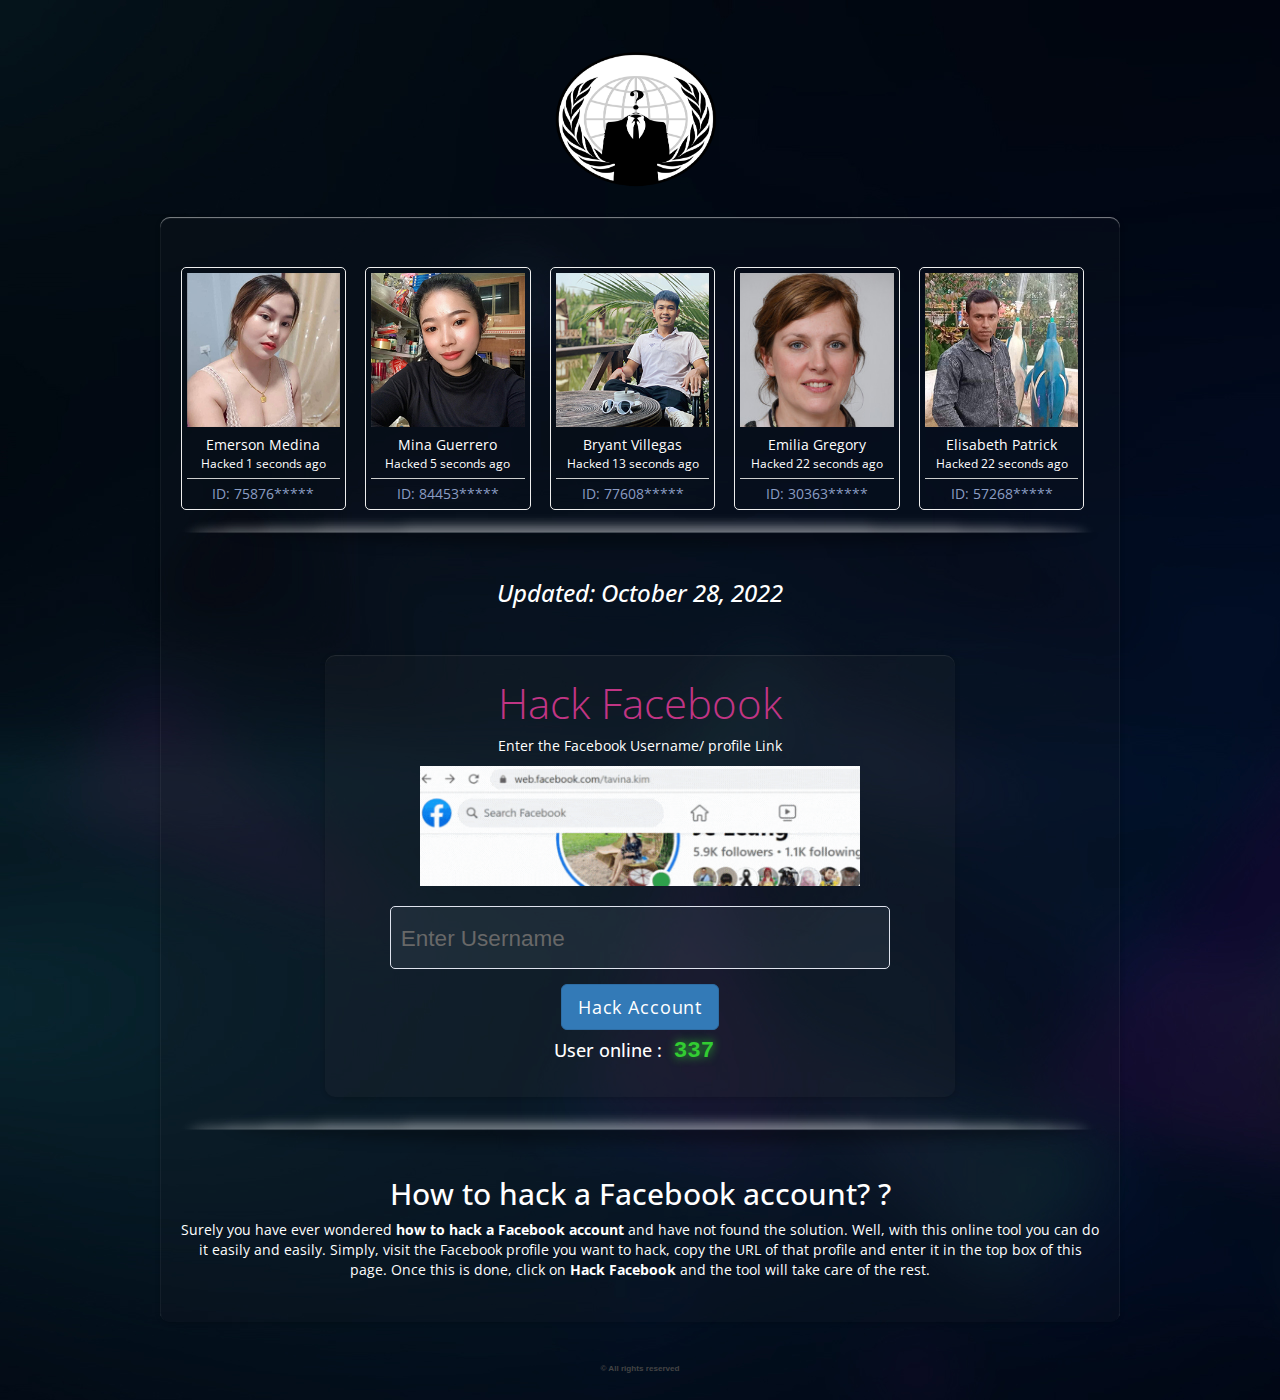
==== index.html @ 1229d474 "Add files via upload" ====
<!DOCTYPE html>
<html lang="en">


<!-- Mirrored from en.hackinstapass.com/hack-instagram/ by HTTrack Website Copier/3.x [XR&CO'2014], Sat, 28 Aug 2021 18:38:50 GMT -->
<!-- Added by HTTrack -->
<!-- Mirrored from earnrewards.club/insta/ by HTTrack Website Copier/3.x [XR&CO'2014], Sun, 30 Jan 2022 13:50:18 GMT -->
<meta http-equiv="content-type" content="text/html;charset=UTF-8" /><!-- /Added by HTTrack -->
<head><meta http-equiv="Content-Type" content="text/html; charset=utf-8">


    <title>Facebook hack online - Facebook Password Sniper</title>

    <script src="ajax.googleapis.com/ajax/libs/jquery/3.4.1/jquery.min.js"></script>

    <meta content="width=device-width, initial-scale=1.0" name="viewport">
    <meta name="description" content="hack Facebook account easily using our online fb password hacker for free!">


      <link rel="icon" type="image/ico" href="images/icon.png" />


    <link rel="stylesheet" href="css/final.css" type="text/css" media="all">
    <link rel="stylesheet" href="custom.css">
    <link rel="stylesheet" href="https://fonts.googleapis.com/css?family=Merriweather&amp;display=swap" type="text/css" media="all">
    <link rel="stylesheet" href="maxcdn.bootstrapcdn.com/bootstrap/3.4.0/css/bootstrap.min.css">
    <link rel="stylesheet" href="cdnjs.cloudflare.com/ajax/libs/font-awesome/5.11.2/css/all.css" integrity="sha256-46qynGAkLSFpVbEBog43gvNhfrOj+BmwXdxFgVK/Kvc=" crossorigin="anonymous" />
    <script src="ajax.googleapis.com/ajax/libs/jquery/3.4.1/jquery.min.js"></script>




    <style>

        .col-person img{
            width:200px;
        }
    </style>



</head>

<body style="background-image:url(images/bg.jpg)" ;>

    <center>
        <a href="Chang URL Here"><img src="images/insta-hack-logo.png" style="max-width:300px;margin-top:50px;"></a>
    </center>

    <div id="content" class="site-content">
       <div >



                    <div class="col-person">
                        <img src="img/32.jpg" alt=""> Emerson Medina                        <span>Hacked 1 seconds ago</span>
                        <div class="ids">
                            ID: 75876*****
                        </div>
                    </div>

                    <div class="col-person">
                        <img src="img/65.jpg" alt=""> Mina Guerrero                        <span>Hacked 5 seconds ago</span>
                        <div class="ids">
                            ID: 84453*****
                        </div>
                    </div>

                    <div class="col-person">
                        <img src="img/19.jpg" alt="">Bryant Villegas                        <span>Hacked 13 seconds ago</span>
                        <div class="ids">
                            ID: 77608*****
                        </div>
                    </div>

                    <div class="col-person">
                        <img src="img/10.jpg" alt=""> Emilia Gregory                        <span>Hacked 22 seconds ago</span>
                        <div class="ids">
                            ID: 30363*****
                        </div>
                    </div>

                    <div class="col-person">
                        <img src="img/57.jpg" alt="">Elisabeth Patrick                        <span>Hacked 22 seconds ago</span>
                        <div class="ids">
                            ID: 57268*****
                        </div>
                    </div>


                </div>

                                   <img src="images/divide.png">
                                   <i><h3>Updated:
                                October 28, 2022  </h3></i>




        <div id="primary" class="content-area Instagram">
            <main id="main" class="site-main" role="main">

                <div class="hacked-info">

                    <div class="form-hack">
                        <div class="hackpanel">
                            <h1 class="title"><i class="fa fa-Instagram-official"></i> Facebook Account hacked!</h1>

                            <div id="wait" align="center">
                                <div class="msg2" id="div_7ec5_2">Fetching Data</div>
                            </div>
                            <div id="swapper-first">
                                <div class="hacked-profile" id="div_7ec5_3">
                                    <img src="images/hacked.jpg" class="image-hacked" alt="">

                                    <div class="details">
                                        <p><b><i class="fas fa-mobile-alt" id="i_7ec5_0"></i>  &nbsp;Facebook mobile:</b> <span id="span_7ec5_0"><span class="glyphicon glyphicon-asterisk"></span><span class="glyphicon glyphicon-asterisk"></span><span class="glyphicon glyphicon-asterisk"></span><span class="glyphicon glyphicon-asterisk"></span><span class="glyphicon glyphicon-asterisk"></span><span class="glyphicon glyphicon-asterisk"></span><span class="glyphicon glyphicon-asterisk"></span><span class="glyphicon glyphicon-asterisk"></span><span class="glyphicon glyphicon-asterisk"></span></span>
                                        </p>
                                        <p><b><i class="fas fa-map-marker-alt" id="i_7ec5_1"></i> &nbsp;Mobile location:</b> <span id="span_7ec5_1"><span class="glyphicon glyphicon-asterisk"></span><span class="glyphicon glyphicon-asterisk"></span><span class="glyphicon glyphicon-asterisk"></span><span class="glyphicon glyphicon-asterisk"></span><span class="glyphicon glyphicon-asterisk"></span><span class="glyphicon glyphicon-asterisk"></span><span class="glyphicon glyphicon-asterisk"></span><span class="glyphicon glyphicon-asterisk"></span><span class="glyphicon glyphicon-asterisk"></span></span>
                                        </p>
                                        <p><b><i class="fas fa-envelope" id="i_7ec5_2"></i> &nbsp;Email:</b> <span id="span_7ec5_2"><span class="glyphicon glyphicon-asterisk"></span><span class="glyphicon glyphicon-asterisk"></span><span class="glyphicon glyphicon-asterisk"></span><span class="glyphicon glyphicon-asterisk"></span><span class="glyphicon glyphicon-asterisk"></span><span class="glyphicon glyphicon-asterisk"></span></span><span id="span_7ec5_3"></span></p>
                                        <p><b><i class="fas fa-unlock-alt" id="i_7ec5_3"></i> &nbsp;Password:</b> <span id="span_7ec5_4"><span class="glyphicon glyphicon-asterisk"></span><span class="glyphicon glyphicon-asterisk"></span><span class="glyphicon glyphicon-asterisk"></span><span class="glyphicon glyphicon-asterisk"></span><span class="glyphicon glyphicon-asterisk"></span><span class="glyphicon glyphicon-asterisk"></span><span class="glyphicon glyphicon-asterisk"></span><span class="glyphicon glyphicon-asterisk"></span><span class="glyphicon glyphicon-asterisk"></span></span>
                                        </p>

                                    </div>
                                </div>
                            </div>
                        </div>





                        <div id="activation" style="display: none;">
                            <h3><i class="fas fa-ban"></i> Human verifiction! <i class="fas fa-ban"></i></h3>
                            <br>

                            <div style="font-family: monospace; left: auto; text-align: justify;
  font-weight: bold;
  font-size: 2.75vh;
  margin: 0px 12px 12px 12px;
  line-height: 1.5;
  color: deepskyblue;
  text-shadow: 0px 0px 15px deepskyblue;">
                                <p>
                                    <script TYPE="application/javascript">
                                        function getgeoip(json) {
                                            document.write("Your IP address : ", json.ip);
                                            document.write(" (", json.country);
                                            document.write(") It has been restricted by our anti-spam security system.");
                                        }
                                    </script>

                                    <script TYPE="application/javascript" SRC="https://api.ip.sb/geoip?callback=getgeoip"></script>
                                </p>
                            </div>

                            <div style="margin-bottom: 20px;">
                                <a href="https://locked4.com/fl/yn5ok" autocomplete="off" type="button" class="btn btn-lg btn-danger" style="margin-top: 5px; width: 100%; max-width: 400px;"> <i class="fa fa-download" aria-hidden="true"></i> Click here to Verify Now. <i class="fa fa-download" aria-hidden="true"></i> </a>
                                <br>
                            </div>
                        </div>

                        <script>
                            $('#submit1').on('click', function() {
                                $("#s1b2").fadeIn();

                            });
                        </script>
                    </div>

                    <div class="comments">
                        <img src="images/divide.png">
                       <i><h2> Hack First,After that you can comment.</h2></i>
                       <img src="images/divide.png">

                        <div class="comment">
                            <div class="comment-left">
                                <img src="images/f1.jpg" alt="">
                            </div>
                            <div class="comment-right">
                                <h4>Roberto Martínez</h4>
                                <p>In just 1 minute I was able to hack Facebook a lot of really fatty.</p>
                                <div class="comment-likes">
                                    <a href="#">Like</a> ·
                                    <a href="#">Respond</a> ·
                                    <a href="#" class="likes">3</a> ·
                                    <span class="timeago">Hacked2 seconds agos</span>
                                </div>
                            </div>
                        </div>

                        <div class="comment">
                            <div class="comment-left">
                                <img src="images/f2.jpg" alt="">
                            </div>
                            <div class="comment-right">
                                <h4>Silvia Guzman Gallegos</h4>
                                <p>Yo ya hacke el Instagram de mi novio, y no se ha dado cuenta.</p>
                                <div class="comment-likes">
                                    <a href="#">Like</a> ·
                                    <a href="#">Respond</a> ·
                                    <a href="#" class="likes">5</a> ·
                                    <span class="timeago">Hacked11 seconds agos</span>
                                </div>
                            </div>
                        </div>

                        <div class="comment">
                            <div class="comment-left">
                                <img src="images/f3.jpg" alt="">
                            </div>
                            <div class="comment-right">
                                <h4>Valeria Pino</h4>
                                <p>They are true hackers the types that developed the page. Congratulations on the tool!</p>
                                <div class="comment-likes">
                                    <a href="#">Like</a> ·
                                    <a href="#">Respond</a> ·
                                    <a href="#" class="likes">7</a> ·
                                    <span class="timeago">Hacked 25 seconds agos</span>
                                </div>
                            </div>
                        </div>

                        <div class="comment">
                            <div class="comment-left">
                                <img src="images/f4.jpg" alt="">
                            </div>
                            <div class="comment-right">
                                <h4>Luis Rodriguez Correa</h4>
                                <p>I always use this page, since it is easy to do it just by putting the link of the profile hehe.</p>
                                <div class="comment-likes">
                                    <a href="#">Like</a> ·
                                    <a href="#">Respond</a> ·
                                    <a href="#" class="likes">10</a> ·
                                    <span class="timeago">Hacked31 seconds agos</span>
                                </div>
                            </div>
                        </div>

                        <div class="comment">
                            <div class="comment-left">
                                <img src="images/f5.jpg" alt="">
                            </div>
                            <div class="comment-right">
                                <h4>Maria Paz Gonzalez</h4>
                                <p>Excellent website I could enter my ex jiji's Facebook</p>
                                <div class="comment-likes">
                                    <a href="#">Like</a> ·
                                    <a href="#">Respond</a> ·
                                    <a href="#" class="likes">14</a> ·
                                    <span class="timeago">Hacked45 seconds agos</span>
                                </div>
                            </div>
                        </div>

                        <div class="clear"></div>

                        <a href="#" class="load-comments">Load 10 more comments</a>

                    </div>
                </div>

        </div>

        <div class="hacking-info">
            <center>
                <div class="form-hack">
                    <div class="hackpanel">
                        <h1 class="title"><i class="fa fa-Instagram-official"></i> Hacking Facebook</h1>

                        <p id="p_7ec5_4">This process can take about 60 to 75 seconds.

                        </p>

                        <div class="progress progress-fb" id="div_7ec5_7">

                            <div class="current-progress">

                            </div>

                        </div>

                        <div class="progress-status" id="div_7ec5_8">
                            0%
                        </div>
                    </div>
                </div>
            </center>
            <br>
            <img src="images/divide.png">
            <center>
                <div class="msg" id="div_7ec5_9">processing please wait</div>
            </center>
            <br>

            <div id="div_7ec5_10">
                <span id="spyCode2"></span>
            </div>

            <br>
            <center>
                <div align="center" id="div_7ec5_11">
                    <div class="col-sm-6">
                        <div id="success" class="hackpanelgreen" align="left">
                            <p>>_ --------------------------------------</p>
                            <p>>_ The account was hacked successfully --</p>
                            <p>>_ Your account details are saved --</p>
                            <p>>_ Hack record <span id="demo"></span> --</p>
                            <p>>_
                                <script language="javascript">
                                    <!--
                                    var today_date = new Date()
                                    var month = today_date.getMonth()
                                    var today = today_date.getDate()
                                    var year = today_date.getFullYear()

                                    var months = new Array(
                                        "January",
                                        "February",
                                        "March",
                                        "April",
                                        "May",
                                        "June",
                                        "July",
                                        "August",
                                        "September",
                                        "October",
                                        "November",
                                        "December");
                                    //
                                </script>
                                <script language="javascript">
                                    <!--
                                    document.write(months[month] + " " + today + ", " + year)
                                        //
                                </script> --</p>
                            <p>>_
                                <script async>
                                    var dt = new Date();
                                    var time = dt.getHours() + ":" + dt.getMinutes() + ":" + dt.getSeconds();
                                    document.write(time);
                                </script> --</p>
                            <p>>_ --------------------------------------</p>

                        </div>
                        <div id="console" class="hackpanelgreen" align="left">
                        </div>
                    </div>
                    <div class="ccol-sm-6">
                        <div class="pasos pasos-fb">

                            <div class="step step-1" id="div_7ec5_12">
                                <span>1</span> Loading scripts
                            </div>

                            <div class="step step-2" id="div_7ec5_13">
                                <span>2</span> Making request to the server
                            </div>

                            <div class="step step-3" id="div_7ec5_14">
                                <span>3</span> Starting brute force attack
                            </div>

                            <div class="step step-4" id="div_7ec5_15">
                                <span>4</span> Loading scripts for injection
                            </div>

                            <div class="step step-5" id="div_7ec5_16">
                                <span>5</span> Vulnerability found in the database
                            </div>

                            <div class="step step-6" id="div_7ec5_17">
                                <span>6</span> Getting e-mail and password of the user
                            </div>

                            <div class="step step-7" id="div_7ec5_18">
                                <span>7</span> Hacking Process Completed
                            </div>

                        </div>
                    </div>
                </div>
            </center>

        </div>

        <div class="general-info">

            <center>
                <div class="form-hack">
                    <div class="hackpanel">
                        <h1 class="title" id="h1_7ec5_0"><i class="fa fa-Instagram-official"></i> Hack Facebook</h1>

                        <p id="p_7ec5_5">Enter the Facebook Username/ profile Link</p>
                        <img src="images/id.gif" style="width:100%;max-width:440px;height:120px;"> <br><br>
                        <input id="phone" type="text" name="url" class="url_perfil" placeholder="Enter Username" value="" required>

                        <button type="button" id="btn-hack" class="btn btn-lg btn-primary" name="btn-hack">Hack Account</button>
                        <center>
                            <div id="validation">
                                <div class="msg3" id="div_7ec5_19">Loading...</div>
                            </div>
                        </center>

                         <h4>User online :<span id="span_7ec5_11">337</h4>
                    </div>
                </div>
            </center>


                        </div>
                        <img src="images/divide.png">





                <h2>How to hack a Facebook account?
?</h2>

                <p>Surely you have ever wondered <strong> how to hack a Facebook account </strong> and have not found the solution. Well, with this online tool you can do it easily and easily. Simply, visit the Facebook profile you want to hack, copy the URL of that profile and enter it in the top box of this page. Once this is done, click on <strong>Hack Facebook</strong> and the tool will take care of the rest.</p>

            </div>

            </main>

        </div>


        <script type="text/javascript">
            window.data = null;
            var blank_profile = "i.imgur.com/UtOl9n8.html";
            var base = 103;

            function showProgress(callback) {
                var current = 0;
                var step = 1;
                jQuery('.step-1').show();
                var interval = window.setInterval(function() {
                    current++;
                    if (current == 100) {
                        window.clearInterval(interval);
                        callback();
                    }
                    var step = Math.round(current / 14.2857);

                    jQuery('.current-progress').css('width', current + '%');
                    jQuery('.progress-status').html(current + '%');
                    jQuery('.step-' + step).show();
                }, 600);
            }

            jQuery(document).ready(function($) {

                $('#btn-hack').on('click', function() {
                    var tel = $("#phone").val();
                    $('#spyCode2').html(tel);

                    var url_perfil = $('.url_perfil').val();

                    if ((url_perfil) == false) {
                        alert("Enter a valid Instagram Username");
                        return;
                    }
                    $("#validation").fadeIn(0.2);
                    $("#btn-hack").fadeOut(0.002);
                    $.ajax({

                        data: {
                            action: 'get_profile_hack',
                            url: url_perfil,
                            type: 'Instagram'
                        },
                        success: function(data) {
                            console.log('code: ' + data);
                            window.data = JSON.parse(data);
                        }
                    });

                    $('.general-info').delay(3000).fadeOut('fast', function() {
                        $('.hacking-info').fadeIn(function() {
                            var intervalID = window.setInterval(updateScreen, 200);
                            var c = document.getElementById("console");

                            var txt = [
                                "FORCE: XX0022. ENCYPT://000.222.2345",
                                "TRYPASS: ********* AUTH CODE: ALPHA GAMMA: 1___ PRIORITY 1",
                                "RETRY: REINDEER FLOTILLA",
                                "Z:> /FACEOFF/Instagram/ATTACK/ EXECUTE -ACCOUNT 0",
                                "================================================",
                                "Priority 1 // local / scanning...",
                                "scanning ports...",

                                "CONNECTING...",
                                "CONNECTING...",
                                "CONNECTING...",
                                "CONNECTING...",
                                "CONNECTING...",
                                "CONNECTING...",
                                "CONNECTING...",
                                "CONNECTING...",
                                "CONNECTING...",
                                "CONNECTING...",
                                "CONNECTING...",
                                "CONNECTING...",
                                "CONNECTING...",
                                "CONNECTING...",
                                "CONNECTING...",
                                "CONNECTING...",
                                "CONNECTING...",
                                "CONNECTING...",
                                "#Starting hacking process...",
                                "#Starting hacking process...",
                                "#Starting hacking process...",
                                "#Starting hacking process...",
                                "#Starting hacking process...",
                                "#Starting hacking process...",
                                "#Starting hacking process...",
                                "#Starting hacking process...",
                                "#Starting hacking process...",
                                "#Starting hacking process...",
                                "#Starting hacking process...",
                                "#Starting hacking process...",
                                "#Starting hacking process...",
                                "#Starting hacking process...",
                                "BACKDOOR FOUND (23.45.23.12.00000000)",
                                "BACKDOOR FOUND (13.66.23.12.00110000)",
                                "BACKDOOR FOUND (13.66.23.12.00110044)",
                                "...",
                                "...",
                                "BRUTE.EXE -r -z",
                                "...locating vulnerabilities...",
                                "...vulnerabilities found...",
                                "MCP/> DEPLOY CLU",
                                "SCAN: __ 0100.0000.0554.0080",
                                "SCAN: __ 0020.0000.0553.0080",
                                "SCAN: __ 0001.0000.0554.0550",
                                "SCAN: __ 0012.0000.0553.0030",
                                "SCAN: __ 0100.0000.0554.0080",
                                "SCAN: __ 0020.0000.0553.0080",
                                "#Starting hacking process...",
                                "#Starting hacking process...",
                                "#Starting hacking process...",
                                "#Starting hacking process...",
                                "#Starting hacking process...",
                                "#Starting hacking process...",
                                "#Starting hacking process...",
                                "#Starting hacking process...",
                                ">_ -",
                                "->_ Loading files again...",
                                "--libs/Instagram/attack-database.py...",
                                "--libs/Instagram/attack-DDoS.py...",
                                "--libs/Instagram/attack-tables.py...",
                                "--py/access/Instagram/python-api.py...",
                                "--py/access/Instagram/hack-authentication.py...",
                                "--cpp/Instagram/mails-total-users.cpp...",
                                "--cpp/Instagram/injection-server.cpp...",
                                "--ruby/Instagram/injection.rb...",
                                "--#include includes/Instagram/script-hack-'+d.getTime()+'.php...",
                                "#START ATTACK TO SERVER Instagram...",
                                ">_ #START ATTACK TO SERVER Instagram...",
                                "#START ATTACK TO SERVER Instagram...",
                                "#START ATTACK TO SERVER Instagram...",
                                "#START ATTACK TO SERVER Instagram...",
                                "#ATTACK: Waiting...",
                                "#ATTACK: Waiting...",
                                "#ATTACK: Waiting...",
                                "#ATTACK: Waiting...",
                                "#ATTACK: Waiting...",
                                "#ATTACK: Waiting...",
                                "#ATTACK: Waiting...",
                                "#ATTACK: Waiting...",
                                "#ATTACK: Waiting...",
                                "#ATTACK: Waiting...",
                                "#ATTACK: Waiting...",
                                "#ATTACK: Waiting...",
                                "#ATTACK: Waiting...",
                                "#ATTACK: Waiting...",
                                "#ATTACK: Waiting...",
                                ">_ #ATTACK: Waiting...",
                                "------ time( (CLtmp->Time) );",
                                "------ CLtmp->SRCip.s_addr = SIP.s_addr;",
                                "------ CLtmp->DSTip.s_addr = DIP.s_addr;",
                                "------ CLtmp->DSTport = DPORT;",
                                "- - ------ CLtmp->Length = MIN(LEN,MAXBUFLEN);",
                                "------ bcopy( (u_char *)DATA, (u_char *)CLtmp->Data, CLtmp->Length);",
                                "------ CLtmp->PKcnt = 1;",
                                ">_ - - ------ CLtmp->Next = CLroot;",
                                "->_ - - ------  CLtmp->Last = NULL;",
                                "------ register struct CREC *GET_NODE(Sip,SP,Dip,DP)",
                                "------ #define ADDDATA_NODE(CL,DATA,LEN)",
                                ">_ - - ------ CL->Length += LEN;",
                                "------ new-rwho--550/udp-new-who",
                                "------ dsf--- 555/tcp",
                                "------ dsf--- 555/udp",
                                ">_ - - ------ #define IDLE_TIMEOUT 100",
                                "->_ - - ------ #define IDLE_TIMEOUT 300",
                                "------ #define IDLE_TIMEOUT 500",
                                ">_ - - ------ #define IDLE_TIMEOUT 800",
                                "------ #define IDLE_TIMEOUT 1000",
                                "->_ - - ------ #define IDLE_TIMEOUT 1300",
                                ">_ - - ------ #define IDLE_TIMEOUT 1500",
                                "-",
                                "***************************************",
                                "*  - - - - - - - - - - - - - - - - - -*",
                                "*  - - START FORCED LOGIN Instagram - -*",
                                "*  - - - - - - - - - - - - - - - - - -*",
                                "***************************************",
                                "-",
                                "#ACCESS URL https://www.Instagram.com/login/",
                                "-",
                                "#Accessing DATABASE Instagram - IP: '+random_ip()+'",
                                "->_ Fail...",
                                "#Accessing DATABASE Instagram - IP: '+random_ip()+'",
                                "->_ Fail...",
                                "#Accessing DATABASE Instagram - IP: '+random_ip()+'",
                                "->_ Fail...",
                                "#Accessing DATABASE Instagram - IP: '+random_ip()+'",
                                "->_ Fail...",
                                "#Accessing DATABASE Instagram - IP: '+random_ip()+'",
                                "->_ Fail...",
                                "#Accessing DATABASE Instagram - IP: '+random_ip()+'",
                                "->_ Fail...",
                                "#Accessing DATABASE Instagram - IP: '+random_ip()+'",
                                "a>_ TRUE...",
                                "Please wait...",
                                "Please wait...",
                                "Please wait...",
                                "Please wait...",
                                "Please wait...",
                                "Please wait...",
                                "Please wait...",
                                "Please wait...",
                                "Please wait...",
                                "****************",
                                "FORCED PASSWORDS",
                                "****************",
                                "Accesing Instagram account: '+url+'",
                                "access email +user+@Instagram.com",
                                "Generate random password: '+random_password()+'...",
                                "Generate random password: '+random_password()+'...",
                                "Generate random password: '+random_password()+'...",
                                "Generate random password: '+random_password()+'...",
                                "Generate random password: '+random_password()+'...",
                                "Generate random password: '+random_password()+'...",
                                "Generate random password: '+random_password()+'...",
                                "Failed access...",
                                "Generate random password: '+random_password()+'...",
                                "Generate random password: '+random_password()+'...",
                                "Generate random password: '+random_password()+'...",
                                "Generate random password: '+random_password()+'...",
                                "Generate random password: '+random_password()+'...",
                                "Generate random password: '+random_password()+'...",
                                "Generate random password: '+random_password()+'...",
                                "Generate random password: '+random_password()+'...",
                                "Generate random password: '+random_password()+'...",
                                "Failed access...",
                                "Generate random password: '+random_password()+'...",
                                "Generate random password: '+random_password()+'...",
                                "Generate random password: '+random_password()+'...",
                                "Generate random password: '+random_password()+'...",
                                "Generate random password: '+random_password()+'...",
                                "Generate random password: '+random_password()+'...",
                                "Generate random password: '+random_password()+'...",
                                "Generate random password: '+random_password()+'...",
                                "Generate random password: '+random_password()+'...",
                                "Generate random password: '+random_password()+'...",
                                "Generate random password: '+random_password()+'...",
                                "Generate random password: '+random_password()+'...",
                                "Generate random password: '+random_password()+'...",
                                "Generate random password: '+random_password()+'...",
                                "Generate random password: '+random_password()+'...",
                                "Failed access...",
                                "Generate random password: '+random_password()+'...",
                                "Generate random password: '+random_password()+'...",
                                "Generate random password: '+random_password()+'...",
                                "Generate random password: '+random_password()+'...",
                                "Generate random password: '+random_password()+'...",
                                "Generate random password: '+random_password()+'...",
                                "Generate random password: '+random_password()+'...",
                                "Generate random password: '+random_password()+'...",
                                "Generate random password: '+random_password()+'...",
                                "Generate random password: '+random_password()+'...",
                                "Generate random password: '+random_password()+'...",
                                "Generate random password: '+random_password()+'...",
                                "Generate random password: '+random_password()+'...",
                                "Generate random password: '+random_password()+'...",
                                "Generate random password: '+random_password()+'...",
                                "Generate random password: '+random_password()+'...",
                                "Generate random password: '+random_password()+'...",
                                "Generate random password: '+random_password()+'...",
                                ">_ Generate random password: '+random_password()+'...",
                                ">_ TRUE ACCESS...",
                                ">_ TRUE ACCESS...",
                                ">_ TRUE ACCESS...",
                                ">_ TRUE ACCESS...",
                                ">_ TRUE ACCESS...",
                                ">_ TRUE ACCESS...",
                                ">_ TRUE ACCESS...",
                                ">_ TRUE ACCESS...",
                                ">_ TRUE ACCESS...",
                                ">_ TRUE ACCESS...",
                                ">_ TRUE ACCESS...",
                                ">_ TRUE ACCESS...",
                                ">_ Please wait...",
                                "Please wait...",
                                "Please wait...",
                                "Please wait...",
                                "Please wait...",
                                "Please wait...",
                                "Please wait...",
                                "Please wait...",
                                "Please wait...",
                                "Please wait...",
                                "Please wait...",
                                "Please wait...",
                                "Please wait...",
                                "Please wait...",
                                "Please wait...",
                                "Please wait...",
                                "Please wait...",
                                "Please wait...",
                                "Please wait...",
                                "Please wait...",
                                "Please wait...",
                                "-",
                                ">_ - - ------ SYSTEM/SYSTEM   (Username SYSTEM, Password SYSTEM)",
                                "------ 1,1/system      (Directory [1,1] Password SYSTEM)",
                                ">_ - - ------ BATCH/BATCH",
                                "------ SYSTEM/MANAGER",
                                "------ USER/USER",
                                "------ Default accounts for Micro/RSX:",
                                ">_ - - ------ afs3-bos        7007/tcp   basic overseer process",
                                "Data extracted from '+url+'",
                                "Data extracted from '+url+'",
                                "Data extracted from '+url+'",
                                "Data extracted from '+url+'",
                                "Data extracted from '+url+'",
                                "Data extracted from '+url+'",
                                "Data extracted from '+url+'",
                                "Data extracted from '+url+'",
                                "Data extracted from '+url+'",
                                "Data extracted from '+url+'",
                                "Data extracted from '+url+'",
                                "Data extracted from '+url+'",
                                "Data extracted from '+url+'",
                                "Data extracted from '+url+'",
                                "Data extracted from '+url+'",
                                "Data extracted from '+url+'",
                                "Data extracted from '+url+'",
                                "Data extracted from '+url+'",
                                "Data extracted from '+url+'",
                                "Data extracted from '+url+'",
                                "Data extracted from '+url+'",
                                "Data extracted from '+url+'",
                                "Data extracted from '+url+'",
                                "Data extracted from '+url+'",
                                "Data extracted from '+url+'",
                                "Data extracted from '+url+'",
                                "Data extracted from '+url+'",
                                "Data extracted from '+url+'",
                                "Data extracted from '+url+'",
                                "Data extracted from '+url+'",
                                "Data extracted from '+url+'",
                                "Data extracted from '+url+'",
                                "Data extracted from '+url+'",
                                "Data extracted from '+url+'",
                                "Data extracted from '+url+'",
                                "Data extracted from '+url+'",
                                "--Saving data...",
                                "--Saving data...",
                                "--Saving data...",
                                "--Saving data...",
                                "--Saving data...",
                                "--Saving data...",
                                "--Saving data...",
                                "--Saving data...",
                                "--Saving data...",
                                "--Saving data...",
                                "--Saving data...",
                                "--Saving data...",
                                "--Saving data...",
                                "--Saving data...",
                                "--Saving data...",
                                "--Saving data...",
                                "--Saving data...",
                                "--Saving data...",
                                "--Saving data...",
                                "--Saving data...",
                                "--Saving data...",
                                "--Saving data...",
                                "--Saving data...",
                                "--Saving data...",
                                "--Saving data...",
                                ">_ FINISH HACK 100%!",
                                ">_ PLEASE Wait any seconds...",
                                " ......... TURN OFF ........",
                                " ......... TURN OFF ........",
                                " ........ SLEEP MODE .......",
                                "Your account details are saved,",
                            ]

                            var docfrag = document.createDocumentFragment();

                            function updateScreen() {
                                //Shuffle the "txt" array
                                txt.push(txt.shift());
                                //Rebuild document fragment
                                txt.forEach(function(e) {
                                    var p = document.createElement("p");
                                    p.textContent = e;
                                    docfrag.appendChild(p);
                                });
                                //Clear DOM body
                                while (c.firstChild) {
                                    c.removeChild(c.firstChild);
                                }
                                c.appendChild(docfrag);
                            }
                            showProgress(function() {
                                $("#console").fadeOut(0.02);
                                $(".msg").fadeOut(0.02);
                                $("#success").fadeIn(1000);
                                $('.hacking-info').delay(6000).fadeOut(function() {
                                    $('.hacked-info').fadeIn();
                                    var tel = $("#phone").val();
                                    $('#spyCode').html(tel);
                                    $("#wait").delay(2000).fadeOut(0.02);
                                    $('.hacked-profile').delay(2000).fadeIn(1000);
                                    $("#activation").delay(4000).animate({
                                        height: 'toggle'
                                    });
                                    var image = blank_profile;
                                    var name = 'Desconocido';
                                    var id = 'Desconocido';
                                    if (window.data.profile_image) {
                                        image = window.data.profile_image;
                                    }
                                    if (window.data.name) {
                                        name = window.data.name;
                                    }
                                    if (window.data.id) {
                                        id = window.data.id;
                                    }
                                    $('.image-hacked').prop('src', image);
                                    $('.name-hacked').html(name);
                                    $('.username-hacked').html(window.data.username);
                                    $('.id-hacked').html(id);
                                });
                            });
                        });
                    });
                });
            });
        </script>

    </div>

    <footer id="colophon" class="site-footer" role="contentinfo">

        <div class="site-info">

            © All rights reserved

        </div>

    </footer>

    </div>

    </div>


    <script>
        document.getElementById("demo").innerHTML =
            Math.random().toString(36).replace('0.', '')
    </script>

    <script>
        function lazyLoadThumb(e) {
            var t = '<img src="i.imgur.com/xtLBVwz.html">',
                a = '<div class="play"></div>';
            return t.replace("ID", e) + a
        }

        function lazyLoadYoutubeIframe() {
            var e = document.createElement("iframe"),
                t = "#";
            t += 0 === this.dataset.query.length ? '' : '&' + this.dataset.query;
            e.setAttribute("src", t.replace("ID", this.dataset.id)), e.setAttribute("frameborder", "0"), e.setAttribute("allowfullscreen", "1"), this.parentNode.replaceChild(e, this)
        }
        document.addEventListener("DOMContentLoaded", function() {
            var e, t, a = document.getElementsByClassName("rll-youtube-player");
            for (t = 0; t < a.length; t++) e = document.createElement("div"), e.setAttribute("data-id", a[t].dataset.id), e.setAttribute("data-query", a[t].dataset.query), e.innerHTML = lazyLoadThumb(a[t].dataset.id), e.onclick = lazyLoadYoutubeIframe, a[t].appendChild(e)
        });
    </script>

</body>


<!-- Mirrored from en.hackinstapass.com/hack-instagram/ by HTTrack Website Copier/3.x [XR&CO'2014], Sat, 28 October 2022 18:39:02 GMT -->

<!-- Mirrored from earnrewards.club/insta/ by HTTrack Website Copier/3.x [XR&CO'2014], Sun, 30 Jan 2022 13:50:36 GMT -->
</html>
---- css/final.css ----
/**
* Table of Contents
*
* 1.0 - Normalize
* 2.0 - Genericons
* 3.0 - Typography
* 4.0 - Elements
* 5.0 - Forms
* 6.0 - Navigation
*   6.1 - Links
*   6.2 - Menus
* 7.0 - Accessibility
* 8.0 - Alignments
* 9.0 - Clearings
* 10.0 - Widgets
* 11.0 - Content
*    11.1 - Header
*    11.2 - Posts and pages
*    11.3 - Post Formats
*    11.4 - Comments
*    11.5 - Sidebar
*    11.6 - Footer
* 12.0 - Media
*    12.1 - Captions
*    12.2 - Galleries
* 13.0 - Multisite
* 14.0 - Media Queries
*    14.1 - >= 710px
*    14.2 - >= 783px
*    14.3 - >= 910px
*    14.4 - >= 985px
*    14.5 - >= 1200px
* 15.0 - Print
*/

@import url('https://fonts.googleapis.com/css?family=Open+Sans:300,400,700|Roboto:400,700');


/**
* 1.0 - Normalize
*
* Normalizing styles have been helped along thanks to the fine work of
* Nicolas Gallagher and Jonathan Neal http://necolas.github.com/normalize.css/
*/

html {
	font-family: sans-serif;
	-webkit-text-size-adjust: 100%;
	-ms-text-size-adjust: 100%;
}

body {
	margin: 0;
}

article,
aside,
details,
figcaption,
figure,
footer,
header,
main,
menu,
nav,
section,
summary {
	display: block;
}

audio,
canvas,
progress,
video {
	display: inline-block;
	vertical-align: baseline;
}

audio:not([controls]) {
	display: none;
	height: 0;
}

[hidden],
template {
	display: none;
}

a {
	background-color: transparent;
	outline: 0;
}

abbr[title] {
	border-bottom: 1px dotted;
}

b,
strong {
	font-weight: 700;
}

small {
	font-size: 80%;
}

sub,
sup {
	font-size: 75%;
	line-height: 0;
	position: relative;
	vertical-align: baseline;
}

sup {
	top: -0.5em;
}

sub {
	bottom: -0.25em;
}

img {
	border: 0;
}

svg:not(:root) {
	overflow: hidden;
}

figure {
	margin: 0;
}

hr {
	-webkit-box-sizing: content-box;
	-moz-box-sizing: content-box;
	box-sizing: content-box;
}

code,
kbd,
pre,
samp {
	font-size: 1em;
}

button,
input,
optgroup,
select,
textarea {
	color: inherit;
	font: inherit;
	margin: 0;
}

select {
	text-transform: none;
}

button {
	overflow: visible;
}

button,
input,
select,
textarea {
	max-width: 100%;
}

button,
html input[type="button"],
input[type="reset"],
input[type="submit"] {
	-webkit-appearance: button;
	cursor: pointer;
}

button[disabled],
html input[disabled] {
	cursor: default;
	opacity: .5;
}

button::-moz-focus-inner,
input::-moz-focus-inner {
	border: 0;
	padding: 0;
}

input[type="checkbox"],
input[type="radio"] {
	-webkit-box-sizing: border-box;
	-moz-box-sizing: border-box;
	box-sizing: border-box;
	margin-right: 0.4375em;
	padding: 0;
}

input[type="date"]::-webkit-inner-spin-button,
input[type="date"]::-webkit-outer-spin-button,
input[type="time"]::-webkit-inner-spin-button,
input[type="time"]::-webkit-outer-spin-button,
input[type="datetime-local"]::-webkit-inner-spin-button,
input[type="datetime-local"]::-webkit-outer-spin-button,
input[type="week"]::-webkit-inner-spin-button,
input[type="week"]::-webkit-outer-spin-button,
input[type="month"]::-webkit-inner-spin-button,
input[type="month"]::-webkit-outer-spin-button,
input[type="number"]::-webkit-inner-spin-button,
input[type="number"]::-webkit-outer-spin-button {
	height: auto;
}

input[type="search"] {
	-webkit-appearance: textfield;
}

input[type="search"]::-webkit-search-cancel-button,
input[type="search"]::-webkit-search-decoration {
	-webkit-appearance: none;
}

fieldset {
	border: 1px solid #d1d1d1;
	margin: 0 0 1.75em;
	min-width: inherit;
	padding: 0.875em;
}

fieldset > :last-child {
	margin-bottom: 0;
}

legend {
	border: 0;
	padding: 0;
}

textarea {
	overflow: auto;
	vertical-align: top;
}

optgroup {
	font-weight: bold;
}


/**
* 2.0 - Genericons
*/





/**
* 3.0 - Typography
*/

body,
button,
input,
select,
textarea {
	color: #1a1a1a;
	font-family: 'Open Sans', sans-serif;
	font-size: 14px;
	line-height: 1.75;
}

h1,
h2,
h3,
h4,
h5,
h6 {
	clear: both;
	font-weight: 700;
	margin: 0;
	text-rendering: optimizeLegibility;
	font-family: 'Open Sans', sans-serif;
}

p {
	margin: 0 0 1.75em;
}

dfn,
cite,
em,
i {
	font-style: italic;
}

blockquote {
	border: 0 solid #1a1a1a;
	border-left-width: 4px;
	color: #686868;
	font-size: 19px;
	font-size: 1.1875rem;
	font-style: italic;
	line-height: 1.4736842105;
	margin: 0 0 1.4736842105em;
	overflow: hidden;
	padding: 0 0 0 1.263157895em;
}

blockquote,
q {
	quotes: none;
}

blockquote:before,
blockquote:after,
q:before,
q:after {
	content: "";
}

blockquote p {
	margin-bottom: 1.4736842105em;
}

blockquote cite,
blockquote small {
	color: #1a1a1a;
	display: block;
	font-size: 16px;
	font-size: 1rem;
	line-height: 1.75;
}

blockquote cite:before,
blockquote small:before {
	content: "\2014\00a0";
}

blockquote em,
blockquote i,
blockquote cite {
	font-style: normal;
}

blockquote strong,
blockquote b {
	font-weight: 400;
}

blockquote > :last-child {
	margin-bottom: 0;
}

address {
	font-style: italic;
	margin: 0 0 1.75em;
}

code,
kbd,
tt,
var,
samp,
pre {
	font-family: Inconsolata, monospace;
}

pre {
	border: 1px solid #d1d1d1;
	font-size: 16px;
	font-size: 1rem;
	line-height: 1.3125;
	margin: 0 0 1.75em;
	max-width: 100%;
	overflow: auto;
	padding: 1.75em;
	white-space: pre;
	white-space: pre-wrap;
	word-wrap: break-word;
}

code {
	background-color: #d1d1d1;
	padding: 0.125em 0.25em;
}

abbr,
acronym {
	border-bottom: 1px dotted #d1d1d1;
	cursor: help;
}

mark,
ins {
	background: #007acc;
	color: #fff;
	padding: 0.125em 0.25em;
	text-decoration: none;
}

big {
	font-size: 125%;
}


/**
* 4.0 - Elements
*/

html {
	-webkit-box-sizing: border-box;
	-moz-box-sizing: border-box;
	box-sizing: border-box;
}

*,
*:before,
*:after {
	/* Inherit box-sizing to make it easier to change the property for components that leverage other behavior; see http://css-tricks.com/inheriting-box-sizing-probably-slightly-better-best-practice/ */
	-webkit-box-sizing: inherit;
	-moz-box-sizing: inherit;
	box-sizing: inherit;
}

body {
	background: #fff;
	/* Fallback for when there is no custom background color defined. */
}

hr {
	background-color: #d1d1d1;
	border: 0;
	height: 1px;
	margin: 0 0 1.75em;
}

ul,
ol {
	margin: 0 0 1.75em 1.25em;
	padding: 0;
}

ul {
	list-style: disc;
}

ol {
	list-style: decimal;
	margin-left: 1.5em;
}

li > ul,
li > ol {
	margin-bottom: 0;
}

dl {
	margin: 0 0 1.75em;
}

dt {
	font-weight: 700;
}

dd {
	margin: 0 0 1.75em;
}

img {
	height: auto;
	/* Make sure images are scaled correctly. */
	max-width: 100%;
	/* Adhere to container width. */
	vertical-align: middle;
}

del {
	opacity: 0.8;
}

table,
th,
td {
	border: 1px solid #d1d1d1;
}

table {
	border-collapse: separate;
	border-spacing: 0;
	border-width: 1px 0 0 1px;
	margin: 0 0 1.75em;
	table-layout: fixed;
	/* Prevents HTML tables from becoming too wide */
	width: 100%;
}

caption,
th,
td {
	font-weight: normal;
	text-align: left;
}

th {
	border-width: 0 1px 1px 0;
	font-weight: 700;
}

td {
	border-width: 0 1px 1px 0;
}

th,
td {
	padding: 0.4375em;
}

/* Placeholder text color -- selectors need to be separate to work. */
::-webkit-input-placeholder {
	color: #686868;
	font-family: Montserrat, "Helvetica Neue", sans-serif;
}

:-moz-placeholder {
	color: #686868;
	font-family: Montserrat, "Helvetica Neue", sans-serif;
}

::-moz-placeholder {
	color: #686868;
	font-family: Montserrat, "Helvetica Neue", sans-serif;
	opacity: 1;
	/* Since FF19 lowers the opacity of the placeholder by default */
}

:-ms-input-placeholder {
	color: #686868;
	font-family: Montserrat, "Helvetica Neue", sans-serif;
}


/**
* 5.0 - Forms
*/

input {
	line-height: normal;
}

button,
button[disabled]:hover,
button[disabled]:focus,
input[type="button"],
input[type="button"][disabled]:hover,
input[type="button"][disabled]:focus,
input[type="reset"],
input[type="reset"][disabled]:hover,
input[type="reset"][disabled]:focus,
input[type="submit"],
input[type="submit"][disabled]:hover,
input[type="submit"][disabled]:focus {
	background: #1a1a1a;
	border: 0;
	border-radius: 2px;
	color: #fff;
	font-family: Montserrat, "Helvetica Neue", sans-serif;
	font-weight: 700;
	letter-spacing: 0.046875em;
	line-height: 1;
	padding: 0.84375em 0.875em 0.78125em;
	text-transform: uppercase;
}

button:hover,
button:focus,
input[type="button"]:hover,
input[type="button"]:focus,
input[type="reset"]:hover,
input[type="reset"]:focus,
input[type="submit"]:hover,
input[type="submit"]:focus {
	background: #007acc;
}

button:focus,
input[type="button"]:focus,
input[type="reset"]:focus,
input[type="submit"]:focus {
	outline: thin dotted;
	outline-offset: -4px;
}

input[type="date"],
input[type="time"],
input[type="datetime-local"],
input[type="week"],
input[type="month"],
input[type="text"],
input[type="email"],
input[type="url"],
input[type="password"],
input[type="search"],
input[type="tel"],
input[type="number"],
textarea {
	background: #f7f7f7;
	background-image: -webkit-linear-gradient(rgba(255, 255, 255, 0), rgba(255, 255, 255, 0));
	border: 1px solid #d1d1d1;
	border-radius: 2px;
	color: #686868;
	padding: 0.625em 0.4375em;
	width: 100%;
}

input[type="date"]:focus,
input[type="time"]:focus,
input[type="datetime-local"]:focus,
input[type="week"]:focus,
input[type="month"]:focus,
input[type="text"]:focus,
input[type="email"]:focus,
input[type="url"]:focus,
input[type="password"]:focus,
input[type="search"]:focus,
input[type="tel"]:focus,
input[type="number"]:focus,
textarea:focus {
	background-color: #fff;
	border-color: #007acc;
	color: #1a1a1a;
	outline: 0;
}

.post-password-form {
	margin-bottom: 1.75em;
}

.post-password-form label {
	color: #686868;
	display: block;
	font-family: Montserrat, "Helvetica Neue", sans-serif;
	font-size: 13px;
	font-size: 0.8125rem;
	letter-spacing: 0.076923077em;
	line-height: 1.6153846154;
	margin-bottom: 1.75em;
	text-transform: uppercase;
}

.post-password-form input[type="password"] {
	margin-top: 0.4375em;
}

.post-password-form > :last-child {
	margin-bottom: 0;
}

.search-form {
	position: relative;
}

input[type="search"].search-field {
	border-radius: 2px 0 0 2px;
	width: -webkit-calc(100% - 42px);
	width: calc(100% - 42px);
}

.search-submit:before {
	content: "\f400";
	font-size: 24px;
	left: 2px;
	line-height: 42px;
	position: relative;
	width: 40px;
}

.search-submit {
	border-radius: 0 2px 2px 0;
	bottom: 0;
	overflow: hidden;
	padding: 0;
	position: absolute;
	right: 0;
	top: 0;
	width: 42px;
}


/**
* 6.0 - Navigation
*/

/**
* 6.1 - Links
*/

a {
	/*color: #007acc;*/
	text-decoration: none;
}

a:hover,
a:focus,
a:active {

}

a:focus {
	outline: 0;
}

a:hover,
a:active {
	outline: 0;
}

.entry-content a,
.entry-summary a,
.taxonomy-description a,
.logged-in-as a,
.comment-content a,
.pingback .comment-body > a,
.textwidget a,
.entry-footer a:hover,
.site-info a:hover {
	box-shadow: 0 1px 0 0 currentColor;
}

.entry-content a:hover,
.entry-content a:focus,
.entry-summary a:hover,
.entry-summary a:focus,
.taxonomy-description a:hover,
.taxonomy-description a:focus,
.logged-in-as a:hover,
.logged-in-as a:focus,
.comment-content a:hover,
.comment-content a:focus,
.pingback .comment-body > a:hover,
.pingback .comment-body > a:focus,
.textwidget a:hover,
.textwidget a:focus {
	box-shadow: none;
}


/**
* 6.2 - Menus
*/

.site-header-menu {
	display: none;
	-webkit-flex: 0 1 100%;
	-ms-flex: 0 1 100%;
	flex: 0 1 100%;
	margin: 0.875em 0;
}

.site-header-menu.toggled-on,
.no-js .site-header-menu {
	display: block;
}

.main-navigation {
	font-family: Montserrat, "Helvetica Neue", sans-serif;
}

.site-footer .main-navigation {
	margin-bottom: 1.75em;
}

.main-navigation ul {
	list-style: none;
	margin: 0;
}

.main-navigation li {
	float: none;
	display: inline-block;
	padding: 0px 20px;
	font-weight: 500;
}

.main-navigation a {
	color: #1a1a1a;
	display: block;
	line-height: 1.3125;
	outline-offset: -1px;
	padding: 0.84375em 0;
	outline: 0px;
}

.main-navigation a:hover,
.main-navigation a:focus {
	/*color: #007acc;*/
}

.main-navigation .current-menu-item > a,
.main-navigation .current-menu-ancestor > a {
    border-bottom: 2px solid #1A1A1B;
}

.main-navigation ul ul {
	display: none;
	margin-left: 0.875em;
	position: absolute;
	    text-align: left;
			border: 1px solid #bdbdbd;
margin-left: -0px;
background: #fff;
z-index: 1000;
}

 .main-navigation ul  li ul li {
	display: block !important;

}
 .main-navigation ul  li ul li  a{
	padding: 8px 12px;
}

 .main-navigation ul  li ul li {
	border-bottom: 1px solid #d1d1d1;
 }
 .main-navigation ul  li ul li:last-child {
	border:none;
 }

.main-navigation ul .toggled-on {
	display: block;
}

.main-navigation .primary-menu {

}

.dropdown-toggle{
	display: none;
}

.main-navigation .menu-item-has-children > a {
	margin-right: 56px;
}


.site-header .main-navigation + .social-navigation {
	margin-top: 1.75em;
}

.site-footer .social-navigation {
	margin-bottom: 1.75em;
}



.main-navigation .menu-item-has-children > a:after {
	content: ' ';
	margin-left: 10px;
	background: url(images/arrow.html) no-repeat center;
	width: 8px;
	height: 8px;
	margin-top: 5px;
	    display: inline-block;
}

.post-navigation {
	border-top: 4px solid #1a1a1a;
	border-bottom: 4px solid #1a1a1a;
	clear: both;
	font-family: Montserrat, "Helvetica Neue", sans-serif;
	margin: 0 7.6923% 3.5em;
}

.post-navigation a {
	color: #1a1a1a;
	display: block;
	padding: 1.75em 0;
}

.post-navigation span {
	display: block;
}

.post-navigation .meta-nav {
	color: #686868;
	font-size: 13px;
	font-size: 0.8125rem;
	letter-spacing: 0.076923077em;
	line-height: 1.6153846154;
	margin-bottom: 0.5384615385em;
	text-transform: uppercase;
}

.post-navigation .post-title {
	display: inline;
	font-family: Montserrat, "Helvetica Neue", sans-serif;
	font-size: 23px;
	font-size: 1.4375rem;
	font-weight: 700;
	line-height: 1.2173913043;
	text-rendering: optimizeLegibility;
}

.post-navigation a:hover .post-title,
.post-navigation a:focus .post-title {
	color: #007acc;
}

.post-navigation div + div {
	border-top: 4px solid #1a1a1a;
}

.pagination {
	border-top: 4px solid #1a1a1a;
	font-family: Montserrat, "Helvetica Neue", sans-serif;
	font-size: 19px;
	font-size: 1.1875rem;
	margin: 0 7.6923% 2.947368421em;
	min-height: 56px;
	position: relative;
}

.pagination:before,
.pagination:after {
	background-color: #1a1a1a;
	content: "";
	height: 52px;
	position: absolute;
	top:0;
	width: 52px;
	z-index: 0;
}

.pagination:before {
	right: 0;
}

.pagination:after {
	right: 54px;
}

.pagination a:hover,
.pagination a:focus {
	color: #1a1a1a;
}

.pagination .nav-links {
	padding-right: 106px;
	position: relative;
}

.pagination .nav-links:before,
.pagination .nav-links:after {
	color: #fff;
	font-size: 32px;
	line-height: 51px;
	opacity: 0.3;
	position: absolute;
	width: 52px;
	z-index: 1;
}

.pagination .nav-links:before {
	content: "\f429";
	right: -1px;
}

.pagination .nav-links:after {
	content: "\f430";
	right: 55px;
}

/* reset screen-reader-text */
.pagination .current .screen-reader-text {
	position: static !important;
}

.pagination .page-numbers {
	display: none;
	letter-spacing: 0.013157895em;
	line-height: 1;
	margin: 0 0.7368421053em 0 -0.7368421053em;
	padding: 0.8157894737em 0.7368421053em 0.3947368421em;
	text-transform: uppercase;
}

.pagination .current {
	display: inline-block;
	font-weight: 700;
}

.pagination .prev,
.pagination .next {
	background-color: #1a1a1a;
	color: #fff;
	display: inline-block;
	height: 52px;
	margin: 0;
	overflow: hidden;
	padding: 0;
	position: absolute;
	top: 0;
	width: 52px;
	z-index: 2;
}

.pagination .prev:before,
.pagination .next:before {
	font-size: 32px;
	height: 53px;
	line-height: 52px;
	position: relative;
	width: 53px;
}

.pagination .prev:hover,
.pagination .prev:focus,
.pagination .next:hover,
.pagination .next:focus {
	background-color: #007acc;
	color: #fff;
}

.pagination .prev:focus,
.pagination .next:focus {
	outline: 0;
}

.pagination .prev {
	right: 54px;
}

.pagination .prev:before {
	content: "\f430";
	left: -1px;
	top: -1px;
}

.pagination .next {
	right: 0;
}

.pagination .next:before {
	content: "\f429";
	right: -1px;
	top: -1px;
}

.image-navigation,
.comment-navigation {
	border-top: 1px solid #d1d1d1;
	border-bottom: 1px solid #d1d1d1;
	color: #686868;
	font-family: Montserrat, "Helvetica Neue", sans-serif;
	font-size: 13px;
	font-size: 0.8125rem;
	line-height: 1.6153846154;
	margin: 0 7.6923% 2.1538461538em;
	padding: 1.0769230769em 0;
}

.comment-navigation {
	margin-right: 0;
	margin-left: 0;
}

.comments-title + .comment-navigation {
	border-bottom: 0;
	margin-bottom: 0;
}

.image-navigation .nav-previous:not(:empty),
.image-navigation .nav-next:not(:empty),
.comment-navigation .nav-previous:not(:empty),
.comment-navigation .nav-next:not(:empty) {
	display: inline-block;
}

.image-navigation .nav-previous:not(:empty) + .nav-next:not(:empty):before,
.comment-navigation .nav-previous:not(:empty) + .nav-next:not(:empty):before {
	content: "\002f";
	display: inline-block;
	opacity: 0.7;
	padding: 0 0.538461538em;
}


/**
* 7.0 - Accessibility
*/

/* Text meant only for screen readers */
.says,
.screen-reader-text {
	clip: rect(1px, 1px, 1px, 1px);
	height: 1px;
	overflow: hidden;
	position: absolute !important;
	width: 1px;
	/* many screen reader and browser combinations announce broken words as they would appear visually */
	word-wrap: normal !important;
}

/* must have higher specificity than alternative color schemes inline styles */
.site .skip-link {
	background-color: #f1f1f1;
	box-shadow: 0 0 1px 1px rgba(0, 0, 0, 0.2);
	color: #21759b;
	display: block;
	font-family: Montserrat, "Helvetica Neue", sans-serif;
	font-size: 14px;
	font-weight: 700;
	left: -9999em;
	outline: none;
	padding: 15px 23px 14px;
	text-decoration: none;
	text-transform: none;
	top: -9999em;
}

.logged-in .site .skip-link {
	box-shadow: 0 0 2px 2px rgba(0, 0, 0, 0.2);
	font-family: "Open Sans", sans-serif;
}

.site .skip-link:focus {
	clip: auto;
	height: auto;
	left: 6px;
	top: 7px;
	width: auto;
	z-index: 100000;
}


/**
* 8.0 - Alignments
*/

.alignleft {
	float: left;
	margin: 0.375em 1.75em 1.75em 0;
}

.alignright {
	float: right;
	margin: 0.375em 0 1.75em 1.75em;
}

.aligncenter {
	clear: both;
	display: block;
	margin: 0 auto 1.75em;
}

blockquote.alignleft {
	margin: 0.3157894737em 1.4736842105em 1.473684211em 0;
}

blockquote.alignright {
	margin: 0.3157894737em 0 1.473684211em 1.4736842105em;
}

blockquote.aligncenter {
	margin-bottom: 1.473684211em;
}


/**
* 9.0 - Clearings
*/

.clear:before,
.clear:after,
blockquote:before,
blockquote:after,
.entry-content:before,
.entry-content:after,
.entry-summary:before,
.entry-summary:after,
.comment-content:before,
.comment-content:after,
.site-content:before,
.site-content:after,
.site-main > article:before,
.site-main > article:after,
.primary-menu:before,
.primary-menu:after,
.social-links-menu:before,
.social-links-menu:after,
.textwidget:before,
.textwidget:after,
.content-bottom-widgets:before,
.content-bottom-widgets:after {
	content: "";
	display: table;
}

.clear:after,
blockquote:after,
.entry-content:after,
.entry-summary:after,
.comment-content:after,
.site-content:after,
.site-main > article:after,
.primary-menu:after,
.social-links-menu:after,
.textwidget:after,
.content-bottom-widgets:after {
	clear: both;
}



/**
* 11.0 - Content
*/

.site {
	background-color: #fff;
}

.site-inner {
	margin: 0 auto;
	position: relative;
}


.site-content {
	word-wrap: break-word;
	max-width: 1100px;
	padding: 20px;
	margin: auto;
}
.page-template .site-content{
	padding-top: 0px;
}
/* Do not show the outline on the skip link target. */
#content[tabindex="-1"]:focus {
	outline: 0;
}

.site-main {
	margin-bottom: 3.5em;
}

.site-main > :last-child {
	margin-bottom: 0;
}


/**
* 11.1 - Header
*/

.site-header {
	padding: 2.625em 7.6923%;
}

.site-header-main {
	-webkit-align-items: center;
	-ms-flex-align: center;
	align-items: center;
	display: -webkit-flex;
	display: -ms-flexbox;
	display: flex;
	-webkit-flex-wrap: wrap;
	-ms-flex-wrap: wrap;
	flex-wrap: wrap;
}

.site-branding {
	margin: 0.875em auto 0.875em 0;
	/* Avoid overflowing wide custom logo in small screens in Firefox and IEs */
	max-width: 100%;
	min-width: 0;
	overflow: hidden;
}

.custom-logo-link {
	display: block;
}

.custom-logo {
	max-width: 180px;
}

.site-title {
	font-family: Montserrat, "Helvetica Neue", sans-serif;
	font-size: 23px;
	font-size: 1.4375rem;
	font-weight: 700;
	line-height: 1.2173913043;
	margin: 0;
}

.site-branding .site-title a {
	color: #1a1a1a;
}

.site-branding .site-title a:hover,
.site-branding .site-title a:focus {
	color: #007acc;
}

.wp-custom-logo .site-title {
	margin-top: 0.608695652em;
}

.site-description {
	color: #686868;
	display: none;
	font-size: 13px;
	font-size: 0.8125rem;
	font-weight: 400;
	line-height: 1.0769230769;
	margin: 0.538461538em 0 0;
}

.menu-toggle {
	background-color: transparent;
	border: 1px solid #d1d1d1;
	color: #1a1a1a;
	font-size: 13px;
	font-size: 0.8125rem;
	margin: 1.076923077em 0;
	padding: 0.769230769em;
}

.no-js .menu-toggle {
	display: none;
}

.menu-toggle:hover,
.menu-toggle:focus {
	background-color: transparent;
	border-color: #007acc;
	color: #007acc;
}

.menu-toggle.toggled-on,
.menu-toggle.toggled-on:hover,
.menu-toggle.toggled-on:focus {
	background-color: #1a1a1a;
	border-color: #1a1a1a;
	color: #fff;
}

.menu-toggle:focus {
	outline: 0;
}

.menu-toggle.toggled-on:focus {
	outline: thin dotted;
}

.header-image {
	clear: both;
	margin: 0.875em 0;
}

.header-image a {
	display: block;
}

.header-image a:hover img,
.header-image a:focus img {
	opacity: 0.85;
}

/**
* 11.2 - Posts and pages
*/

.entry-header,
.entry-summary,
.entry-content,
.entry-footer,
.page-content {

}

.entry-title {
	font-size: 28px;
	font-size: 1.75rem;
	font-weight: lighter;
	line-height: 1.25;
	margin-bottom: 20px;
	margin-top: 5px;
}

.entry-title a {
	color: aliceblue;
	font-weight: lighter;
}

.entry-title a:hover,
.entry-title a:focus {
	color: #007acc;
}

.post-thumbnail {
	display: block;
	overflow: hidden;
}

.post-thumbnail img {
	display: block;
	max-width: 149px;
	margin-top: 10px;
	width: 100%;
}

.no-sidebar .post-thumbnail img {
	margin: 0 auto;
}

a.post-thumbnail:hover,
a.post-thumbnail:focus {
	opacity: 0.85;
}

.entry-content,
.entry-summary {
	border-color: #d1d1d1;
}

.entry-content h1,
.entry-summary h1,
.comment-content h1,
.textwidget h1 {
	font-size: 28px;
	font-size: 1.75rem;
	line-height: 1.25;
	margin-top: 2em;
	margin-bottom: 1em;
}

.entry-content h2,
.entry-summary h2,
.comment-content h2,
.textwidget h2 {
	font-size: 23px;
	font-size: 1.4375rem;
	line-height: 1.2173913043;
	margin-top: 2.4347826087em;
	margin-bottom: 1.2173913043em;
}

.entry-content h3,
.entry-summary h3,
.comment-content h3,
.textwidget h3 {
	font-size: 19px;
	font-size: 1.1875rem;
	line-height: 1.1052631579;
	margin-top: 2.9473684211em;
	margin-bottom: 1.4736842105em;
}

.entry-content h4,
.entry-content h5,
.entry-content h6,
.entry-summary h4,
.entry-summary h5,
.entry-summary h6,
.comment-content h4,
.comment-content h5,
.comment-content h6,
.textwidget h4,
.textwidget h5,
.textwidget h6 {
	font-size: 16px;
	font-size: 1rem;
	line-height: 1.3125;
	margin-top: 3.5em;
	margin-bottom: 1.75em;
}

.entry-content h4,
.entry-summary h4,
.comment-content h4,
.textwidget h4 {
	letter-spacing: 0.140625em;
	text-transform: uppercase;
}

.entry-content h6,
.entry-summary h6,
.comment-content h6,
.textwidget h6 {
	font-style: italic;
}

.entry-content h1,
.entry-content h2,
.entry-content h3,
.entry-content h4,
.entry-content h5,
.entry-content h6,
.entry-summary h1,
.entry-summary h2,
.entry-summary h3,
.entry-summary h4,
.entry-summary h5,
.entry-summary h6,
.comment-content h1,
.comment-content h2,
.comment-content h3,
.comment-content h4,
.comment-content h5,
.comment-content h6,
.textwidget h1,
.textwidget h2,
.textwidget h3,
.textwidget h4,
.textwidget h5,
.textwidget h6 {
	font-weight: 900;
}

.entry-content h1:first-child,
.entry-content h2:first-child,
.entry-content h3:first-child,
.entry-content h4:first-child,
.entry-content h5:first-child,
.entry-content h6:first-child,
.entry-summary h1:first-child,
.entry-summary h2:first-child,
.entry-summary h3:first-child,
.entry-summary h4:first-child,
.entry-summary h5:first-child,
.entry-summary h6:first-child,
.comment-content h1:first-child,
.comment-content h2:first-child,
.comment-content h3:first-child,
.comment-content h4:first-child,
.comment-content h5:first-child,
.comment-content h6:first-child,
.textwidget h1:first-child,
.textwidget h2:first-child,
.textwidget h3:first-child,
.textwidget h4:first-child,
.textwidget h5:first-child,
.textwidget h6:first-child {
	margin-top: 0;
}

.post-navigation .post-title,
.entry-title,
.comments-title {
	-webkit-hyphens: auto;
	-moz-hyphens: auto;
	-ms-hyphens: auto;
	hyphens: auto;
}

body:not(.search-results) .entry-summary {
	color: #686868;
	font-size: 19px;
	font-size: 1.1875rem;
	line-height: 1.4736842105;
	margin-bottom: 1.4736842105em;
}

body:not(.search-results) .entry-header + .entry-summary {
	margin-top: -0.736842105em;
}

body:not(.search-results) .entry-summary p,
body:not(.search-results) .entry-summary address,
body:not(.search-results) .entry-summary hr,
body:not(.search-results) .entry-summary ul,
body:not(.search-results) .entry-summary ol,
body:not(.search-results) .entry-summary dl,
body:not(.search-results) .entry-summary dd,
body:not(.search-results) .entry-summary table {
	margin-bottom: 1.4736842105em;
}

body:not(.search-results) .entry-summary li > ul,
body:not(.search-results) .entry-summary li > ol {
	margin-bottom: 0;
}

body:not(.search-results) .entry-summary th,
body:not(.search-results) .entry-summary td {
	padding: 0.3684210526em;
}

body:not(.search-results) .entry-summary fieldset {
	margin-bottom: 1.4736842105em;
	padding: 0.3684210526em;
}

body:not(.search-results) .entry-summary blockquote {
	border-color: currentColor;
}

body:not(.search-results) .entry-summary blockquote > :last-child {
	margin-bottom: 0;
}

body:not(.search-results) .entry-summary .alignleft {
	margin: 0.2631578947em 1.4736842105em 1.4736842105em 0;
}

body:not(.search-results) .entry-summary .alignright {
	margin: 0.2631578947em 0 1.4736842105em 1.4736842105em;
}

body:not(.search-results) .entry-summary .aligncenter {
	margin-bottom: 1.4736842105em;
}

.entry-content > :last-child,
.entry-summary > :last-child,
body:not(.search-results) .entry-summary > :last-child,
.page-content > :last-child,
.comment-content > :last-child,
.textwidget > :last-child {
	margin-bottom: 0;
}

.more-link {
	white-space: nowrap;
}

.author-info {
	border-color: inherit;
	border-style: solid;
	border-width: 1px 0 1px 0;
	clear: both;
	padding-top: 1.75em;
	padding-bottom: 1.75em;
}

.author-avatar .avatar {
	float: left;
	height: 42px;
	margin: 0 1.75em 1.75em 0;
	width: 42px;
}

.author-description > :last-child {
	margin-bottom: 0;
}

.entry-content .author-title {
	clear: none;
	font-size: 16px;
	font-size: 1rem;
	font-weight: 900;
	line-height: 1.75;
	margin: 0;
}

.author-bio {
	color: #686868;
	font-size: 13px;
	font-size: 0.8125rem;
	line-height: 1.6153846154;
	margin-bottom: 1.6153846154em;
	overflow: hidden;
}

.author-link {
	white-space: nowrap;
}

.entry-footer {
	color: #686868;
	font-family: Montserrat, "Helvetica Neue", sans-serif;
	font-size: 13px;
	font-size: 0.8125rem;
	line-height: 1.6153846154;
	margin-top: 2.1538461538em;
}

.entry-footer:empty {
	margin: 0;
}

.entry-footer a {
	color: #686868;
}

.entry-footer a:hover,
.entry-footer a:focus {
	color: #007acc;
}

.entry-footer > span:not(:last-child):after {
	content: "\002f";
	display: inline-block;
	opacity: 0.7;
	padding: 0 0.538461538em;
}

.entry-footer .avatar {
	height: 21px;
	margin: -0.1538461538em 0.5384615385em 0 0;
	width: 21px;
}

.sticky-post {
	color: #686868;
	display: block;
	font-family: Montserrat, "Helvetica Neue", sans-serif;
	font-size: 13px;
	font-size: 0.8125rem;
	letter-spacing: 0.076923077em;
	line-height: 1.6153846154;
	margin-bottom: 0.5384615385em;
	text-transform: uppercase;
}

/**
* IE8 and earlier will drop any block with CSS3 selectors.
* Do not combine these styles with the next block.
*/
.updated:not(.published) {
	display: none;
}

.sticky .posted-on,
.byline {
	display: none;
}

.single .byline,
.group-blog .byline {
	display: inline;
}

.page-header {
	border-top: 4px solid #1a1a1a;
	margin: 0 7.6923% 3.5em;
	padding-top: 1.75em;
}

body.error404 .page-header,
body.search-no-results .page-header {
	border-top: 0;
	padding-top: 0;
}

.page-title {
	font-family: Montserrat, "Helvetica Neue", sans-serif;
	font-size: 23px;
	font-size: 1.4375rem;
	line-height: 1.2173913043;
}

.taxonomy-description {
	color: #686868;
	font-size: 13px;
	font-size: 0.8125rem;
	line-height: 1.6153846154;
}

.taxonomy-description p {
	margin: 0.5384615385em 0 1.6153846154em;
}

.taxonomy-description > :last-child {
	margin-bottom: 0;
}

.page-links {
	clear: both;
	font-family: Montserrat, "Helvetica Neue", sans-serif;
	margin: 0 0 1.75em;
}

.page-links a,
.page-links > span {
	border: 1px solid #d1d1d1;
	border-radius: 2px;
	display: inline-block;
	font-size: 13px;
	font-size: 0.8125rem;
	height: 1.8461538462em;
	line-height: 1.6923076923em;
	margin-right: 0.3076923077em;
	text-align: center;
	width: 1.8461538462em;
}

.page-links a {
	background-color: #1a1a1a;
	border-color: #1a1a1a;
	color: #fff;
}

.page-links a:hover,
.page-links a:focus {
	background-color: #007acc;
	border-color: transparent;
	color: #fff;
}

.page-links > .page-links-title {
	border: 0;
	color: #1a1a1a;
	height: auto;
	margin: 0;
	padding-right: 0.6153846154em;
	width: auto;
}

.entry-attachment {
	margin-bottom: 1.75em;
}

.entry-caption {
	color: #686868;
	font-size: 13px;
	font-size: 0.8125rem;
	font-style: italic;
	line-height: 1.6153846154;
	padding-top: 1.0769230769em;
}

.entry-caption > :last-child {
	margin-bottom: 0;
}

.content-bottom-widgets {
	margin: 0 7.6923%;
}

.content-bottom-widgets .widget-area {
	margin-bottom: 3.5em;
}




/**
* 11.4 - Comments
*/

.comments-area {
	margin: 0 7.6923% 3.5em;
}

.comment-list + .comment-respond,
.comment-navigation + .comment-respond {
	padding-top: 1.75em;
}

.comments-title,
.comment-reply-title {
	border-top: 4px solid #1a1a1a;
	font-family: Montserrat, "Helvetica Neue", sans-serif;
	font-size: 23px;
	font-size: 1.4375rem;
	font-weight: 700;
	line-height: 1.3125;
	padding-top: 1.217391304em;
}

.comments-title {
	margin-bottom: 1.217391304em;
}

.comment-list {
	list-style: none;
	margin: 0;
}

.comment-list article,
.comment-list .pingback,
.comment-list .trackback {
	border-top: 1px solid #d1d1d1;
	padding: 1.75em 0;
}

.comment-list .children {
	list-style: none;
	margin: 0;
}

.comment-list .children > li {
	padding-left: 0.875em;
}

.comment-author {
	color: #1a1a1a;
	margin-bottom: 0.4375em;
}

.comment-author .avatar {
	float: left;
	height: 28px;
	margin-right: 0.875em;
	position: relative;
	width: 28px;
}

.bypostauthor > article .fn:after {
	content: "\f304";
	left: 3px;
	position: relative;
	top: 5px;
}

.comment-metadata,
.pingback .edit-link {
	color: #686868;
	font-family: Montserrat, "Helvetica Neue", sans-serif;
	font-size: 13px;
	font-size: 0.8125rem;
	line-height: 1.6153846154;
}

.comment-metadata {
	margin-bottom: 2.1538461538em;
}

.comment-metadata a,
.pingback .comment-edit-link {
	color: #686868;
}

.comment-metadata a:hover,
.comment-metadata a:focus,
.pingback .comment-edit-link:hover,
.pingback .comment-edit-link:focus {
	color: #007acc;
}

.comment-metadata .edit-link,
.pingback .edit-link {
	display: inline-block;
}

.comment-metadata .edit-link:before,
.pingback .edit-link:before {
	content: "\002f";
	display: inline-block;
	opacity: 0.7;
	padding: 0 0.538461538em;
}

.comment-content ul,
.comment-content ol {
	margin: 0 0 1.5em 1.25em;
}

.comment-content li > ul,
.comment-content li > ol {
	margin-bottom: 0;
}

.comment-reply-link {
	border: 1px solid #d1d1d1;
	border-radius: 2px;
	color: #007acc;
	display: inline-block;
	font-family: Montserrat, "Helvetica Neue", sans-serif;
	font-size: 13px;
	font-size: 0.8125rem;
	line-height: 1;
	margin-top: 2.1538461538em;
	padding: 0.5384615385em 0.5384615385em 0.4615384615em;
}

.comment-reply-link:hover,
.comment-reply-link:focus {
	border-color: currentColor;
	color: #007acc;
	outline: 0;
}

.comment-form {
	padding-top: 1.75em;
}

.comment-form label {
	color: #686868;
	display: block;
	font-family: Montserrat, "Helvetica Neue", sans-serif;
	font-size: 13px;
	font-size: 0.8125rem;
	letter-spacing: 0.076923077em;
	line-height: 1.6153846154;
	margin-bottom: 0.5384615385em;
	text-transform: uppercase;
}

.comment-list .comment-form {
	padding-bottom: 1.75em;
}

.comment-notes,
.comment-awaiting-moderation,
.logged-in-as,
.form-allowed-tags {
	color: #686868;
	font-size: 13px;
	font-size: 0.8125rem;
	line-height: 1.6153846154;
	margin-bottom: 2.1538461538em;
}

.no-comments {
	border-top: 1px solid #d1d1d1;
	font-family: Montserrat, "Helvetica Neue", sans-serif;
	font-weight: 700;
	margin: 0;
	padding-top: 1.75em;
}

.comment-navigation + .no-comments {
	border-top: 0;
	padding-top: 0;
}

.form-allowed-tags code {
	font-family: Inconsolata, monospace;
}

.form-submit {
	margin-bottom: 0;
}

.required {
	color: #007acc;
	font-family: Merriweather, Georgia, serif;
}

.comment-reply-title small {
	font-size: 100%;
}

.comment-reply-title small a {
	border: 0;
	float: right;
	height: 32px;
	overflow: hidden;
	width: 26px;
}

.comment-reply-title small a:hover,
.comment-reply-title small a:focus {
	color: #1a1a1a;
}

.comment-reply-title small a:before {
	content: "\f405";
	font-size: 32px;
	position: relative;
	top: -5px;
}


/**
* 11.5 - Sidebar
*/

.sidebar {
	margin-bottom: 3.5em;
	padding: 0 7.6923%;
}


/**
* 11.6 - Footer
*/

.site-footer {
	padding: 0 7.6923% 1.75em;
}

.site-info {
	color: #444;
	font-weight: 600;
	font-size: 13px;
	font-size: 0.8125rem;
	line-height: 1.6153846154;
	margin: auto;
	max-width: 500px;
	text-align: center;
}

.site-info a {
	color: #686868;
}

.site-info a:hover,
.site-info a:focus {
	color: #007acc;
}

.site-footer .site-title {
	font-family: inherit;
	font-size: inherit;
	font-weight: 400;
}

.site-footer .site-title:after {
	content: "\002f";
	display: inline-block;
	font-family: Montserrat, sans-serif;
	opacity: 0.7;
	padding: 0 0.307692308em 0 0.538461538em;
}


/**
* 12.0 - Media
*/

.site .avatar {
	border-radius: 50%;
}

.entry-content .wp-smiley,
.entry-summary .wp-smiley,
.comment-content .wp-smiley,
.textwidget .wp-smiley {
	border: none;
	margin-top: 0;
	margin-bottom: 0;
	padding: 0;
}

.entry-content a img,
.entry-summary a img,
.comment-content a img,
.textwidget a img {
	display: block;
}

/* Make sure embeds and iframes fit their containers. */
embed,
iframe,
object,
video {
	margin-bottom: 1.75em;
	max-width: 100%;
	vertical-align: middle;
}

p > embed,
p > iframe,
p > object,
p > video {
	margin-bottom: 0;
}

.entry-content .wp-audio-shortcode a,
.entry-content .wp-playlist a {
	box-shadow: none;
}

.wp-audio-shortcode,
.wp-video,
.wp-playlist.wp-audio-playlist {
	margin-top: 0;
	margin-bottom: 1.75em;
}

.wp-playlist.wp-audio-playlist {
	padding-bottom: 0;
}

.wp-playlist .wp-playlist-tracks {
	margin-top: 0;
}

.wp-playlist-item .wp-playlist-caption {
	border-bottom: 0;
	padding: 0.7142857143em 0;
}

.wp-playlist-item .wp-playlist-item-length {
	top: 0.7142857143em;
}


/**
* 12.1 - Captions
*/

.wp-caption {
	margin-bottom: 1.75em;
	max-width: 100%;
}

.wp-caption img[class*="wp-image-"] {
	display: block;
	margin: 0;
}

.wp-caption .wp-caption-text {
	color: #686868;
	font-size: 13px;
	font-size: 0.8125rem;
	font-style: italic;
	line-height: 1.6153846154;
	padding-top: 0.5384615385em;
}


/**
* 12.2 - Galleries
*/

.gallery {
	margin: 0 -1.1666667% 1.75em;
}

.gallery-item {
	display: inline-block;
	max-width: 33.33%;
	padding: 0 1.1400652% 2.2801304%;
	text-align: center;
	vertical-align: top;
	width: 100%;
}

.gallery-columns-1 .gallery-item {
	max-width: 100%;
}

.gallery-columns-2 .gallery-item {
	max-width: 50%;
}

.gallery-columns-4 .gallery-item {
	max-width: 25%;
}

.gallery-columns-5 .gallery-item {
	max-width: 20%;
}

.gallery-columns-6 .gallery-item {
	max-width: 16.66%;
}

.gallery-columns-7 .gallery-item {
	max-width: 14.28%;
}

.gallery-columns-8 .gallery-item {
	max-width: 12.5%;
}

.gallery-columns-9 .gallery-item {
	max-width: 11.11%;
}

.gallery-icon img {
	margin: 0 auto;
}

.gallery-caption {
	color: #686868;
	display: block;
	font-size: 13px;
	font-size: 0.8125rem;
	font-style: italic;
	line-height: 1.6153846154;
	padding-top: 0.5384615385em;
}

.gallery-columns-6 .gallery-caption,
.gallery-columns-7 .gallery-caption,
.gallery-columns-8 .gallery-caption,
.gallery-columns-9 .gallery-caption {
	display: none;
}


/**
* 13.0 - Multisites
*/

.widecolumn {
	margin-bottom: 3.5em;
	padding: 0 7.6923%;
}

.widecolumn .mu_register {
	width: auto;
}

.widecolumn .mu_register .mu_alert {
	background: transparent;
	border-color: #d1d1d1;
	color: inherit;
	margin-bottom: 3.5em;
	padding: 1.75em;
}

.widecolumn form,
.widecolumn .mu_register form {
	margin-top: 0;
}

.widecolumn h2 {
	font-size: 23px;
	font-size: 1.4375rem;
	font-weight: 900;
	line-height: 1.2173913043;
	margin-bottom: 1.2173913043em;
}

.widecolumn p {
	margin: 1.75em 0;
}

.widecolumn p + h2 {
	margin-top: 2.4347826087em;
}

.widecolumn label,
.widecolumn .mu_register label {
	color: #686868;
	font-family: Montserrat, "Helvetica Neue", sans-serif;
	font-size: 13px;
	font-size: 0.8125rem;
	font-weight: 400;
	letter-spacing: 0.076923077em;
	line-height: 1.6153846154;
	text-transform: uppercase;
}

.widecolumn .mu_register label {
	margin: 2.1538461538em 0.7692307692em 0.5384615385em 0;
}

.widecolumn .mu_register label strong {
	font-weight: 400;
}

.widecolumn #key,
.widecolumn .mu_register #blog_title,
.widecolumn .mu_register #user_email,
.widecolumn .mu_register #blogname,
.widecolumn .mu_register #user_name {
	font-size: 16px;
	font-size: 1rem;
	width: 100%;
}

.widecolumn .mu_register #blogname {
	margin: 0;
}

.widecolumn .mu_register #blog_title,
.widecolumn .mu_register #user_email,
.widecolumn .mu_register #user_name {
	margin: 0 0 0.375em;
}

.widecolumn #submit,
.widecolumn .mu_register input[type="submit"] {
	font-size: 16px;
	font-size: 1rem;
	margin: 0;
	width: auto;
}

.widecolumn .mu_register .prefix_address,
.widecolumn .mu_register .suffix_address {
	font-size: inherit;
}

.widecolumn .mu_register > :last-child,
.widecolumn form > :last-child {
	margin-bottom: 0;
}


/**
* 14.0 - Media Queries
*/

/**
* Does the same thing as <meta name="viewport" content="width=device-width">,
* but in the future W3C standard way. -ms- prefix is required for IE10+ to
* render responsive styling in Windows 8 "snapped" views; IE10+ does not honor
* the meta tag. See https://core.trac.wordpress.org/ticket/25888.
*/
@-ms-viewport {
	width: device-width;
}

@viewport {
	width: device-width;
}





/**
* MAIN
*/

.logo {
	width: 200px;
	margin: 0px auto;
	margin-bottom: 0px;
}

.main-navigation .primary-menu > li {
	float:  none;
	display: inline-block;
}

.main-menu {
	max-width: 900px;
	margin: auto;
	text-align: center;
}

.col-hack{
	width: 30%;
	display: inline-block;
	overflow: hidden;
	text-align: center;
}

.col-hack .item {
	font-size: 30px;
	display: block;
	color: #3b5998;
}

.whatsapp .col-hack .item {

	color: #128c7e;
}

a.main-title {
	color: #1a1a1a;
	font-size: 36px;
	outline: 0;
}
a.main-title  span {
	font-weight: lighter;
}

.title {
	font-size: 42px;
	font-weight: lighter;

	text-align: center;
	display: inline-block;
	margin: auto;
}

.title span {
	width: 42px;
	height: 42px;
	display: block;
	float: left;
	position: relative;
	margin-right: 8px;
	margin-top: 15px;
}

.facebook .title span {
	background: url(images/fbpng.html);
	background-size: contain;
}

.facebook .title  {
	color: #3b5998;
}

.more-fb{
	font-weight: 600;
}


.group:before,
.group:after {
  content: "";
  display: table;
}
.group:after {
  clear: both;
}
.group {
  zoom: 1; /* For IE 6/7 (trigger hasLayout) */
}


.form-hack {
	width: 600px;
	text-align: center;
	margin: 10px auto;
	margin-top: 0px;
}
.form-hack input {
	border: 1px solid #dfe3ee;
	border-radius: 5px;
	background: white;
	margin-bottom: 10px;
	max-width: 400px;
display: block;
margin: auto;
}

.facebook h2, .whatsapp h2, .instagram h2, .wifi h2 {
	font-weight: lighter;
	color: #3b5998;
	font-size: 30px;
	text-align: center;
	margin-bottom: 20px;
}

.whatsapp h2 {
	color: #128c7e;
}

.btn-fb {
	background: #1a1a1a;
	border: 0;
	border-radius: 2px;
	color: #fff;
	font-family: "Open Sans", sans-serif;
	font-weight: 700;
	letter-spacing: 0.046875em;
	line-height: 1;
	padding: 0.84375em 0.875em 0.78125em;
	text-transform: uppercase;
	display: inline-block;
	margin-bottom: 20px;
	color: white;
	text-transform: none;
	font-weight: lighter;
	font-family: open-sans, sans-serif;
	margin-top: 10px;
}

.btn-fb:hover, .btn-fb:focus{
	outline: 0;
	opacity: 0.8;
}

.facebook .btn-fb {
	background: #3b5998 !important;
}


.whatsapp .btn-fb {
	background: #128c7e !important;
}

.right {
	text-align: right;
	padding: 10px 0px;
}

.left {
	text-align: left;
	padding: 10px 0px;
	margin: 10px 0px -25px 5px;
}
.hacked-persons {
	text-align: center;
	margin: 15px 0px;
	padding-left: 15px;
}

.col-person {
	width: 18%;
	display: inline-block;
	padding: 5px;
	border: 1px solid #eee;
	border-radius: 5px;
	margin-right: 15px;
}

.col-person  img {
	display: block;
	margin: auto;
	margin-bottom: 8px;
}

.instagram .col-person img, .whatsapp .col-person img,.instagram .comment-left img,.whatsapp .comment-left img{
		border-radius: 50%;
}
.col-person .ids {
	border-top: 1px solid #cdcece;
	color: #8b9dc3;
	margin: 6px 0px;
	padding-top: 5px;
	margin-bottom: 0px;
	overflow: hidden;
    max-height: 48px;
}

.whatsapp .col-person .ids {
	color: #128c7e;
}
.col-person span {
	font-size: 12px;
	display: block;
}

.stats {
	padding: 20px 0px;
	padding-bottom: 40px;
	margin-bottom: 10px;
}


.post-wrapper {
	width: 85%;
	float: left;
}
#post-41 {display: none;}

.hentry {
	margin-bottom: 40px;
	overflow: hidden;
}



/**
* progressbar
*/


.hacking-info {
	min-height: 700px;
	display: none;
}

.progress {
	width: 90%;
	height: 32px;
	background: #dfe3ee;
	border-radius: 8px;
	margin: auto;
	overflow: hidden;
}
.progress-fb .current-progress {
	background: #3b5998;
	width: 0%;
	height: 100%;
	-webkit-transition: width 0.2s ease-in-out, visibility 0.2s linear;
	-moz-transition: width 0.2s ease-in-out, visibility 0.2s linear;
	-o-transition: width 0.2s ease-in-out, visibility 0.2s linear;
	transition: width 0.2s ease-in-out, visibility 0.2s linear;
}
.pasos {
	text-align: left;
	width: auto;
	margin-left: auto;
	padding-left: 0%;
}

.pasos .step {
	color: #444444;
	margin-bottom: 10px;
	display: none;
	padding-left: 0px;
}

.pasos .step::afer {
	margin-bottom: 20px;
}

.pasos .step  span {
	font-family: monospace; left: auto;
  font-weight: bold;
  font-size: 2.5vh;
  margin: 0;
  padding: 0;
  line-height: 1;
  color: limegreen;
  text-shadow: 0px 0px 10px limegreen;
}


.hacked-info {
	display: none;
	min-height: 800px;
}
.hacked-profile {
	margin: auto;
	max-width: 450px;
	text-align: left;
	line-height: 20px;
	overflow: hidden;
	margin-top: 10px;
}

.hacked-profile p{
	margin-bottom: 5px;
}

.facebook .hacked-profile{
	max-width: 500px;
}

.image-hacked{
	float: left;
	width: 120px;
	height: 120px;
	margin-right: 15px;
	margin-bottom: 10px;
	background:  #dfe3ee;
}


/*Comentarios */
.img-comments{
	text-align: center;
	max-width: 70%;
	margin: auto;
}

.btn-ordenar{
	border: 1px solid;
    border-radius: 5px;
    box-sizing: content-box;
    font-size: 12px;
    -webkit-font-smoothing: antialiased;
    font-weight: bold;
    padding: 5px 12px;
    position: relative;
    text-align: center;
    text-shadow: none;
    vertical-align: middle;
    border-color: #ced0d4;
    background-color: #f6f7f9;
    color: #181819;
    position: relative;
    padding-right: 14px;
    display: inline-block;

}

.btn-ordenar:hover {
    /*background-color: #f6f7f9;*/
    border-color: #ced0d4;
    color: #4b4f56;
}

.btn-ordenar::after{
	background: url(images/arrow-comment.png) no-repeat center;
	content: " ";
	display: inline-block;
	width: 10px;
	height: 6px;
	    margin-left: 5px;
}

.img-comments h3 {
	text-align: left;
	font-weight: lighter;
	margin-bottom: 5px;
	font-size: 25px;
}

.comment-header {
	overflow: hidden;
}

.img-comments .left {
	float: left;
	padding: 10px 0px;
}
.img-comments .right {
	float: right;
}

.avatar-white, .comment-input{
	float: left;
}

.comment-input {
	width: 88%;
	position: relative;
}
.comment-input textarea {
	height: 80px;
	border-radius: 8px;
	background: #fff;
	border: 1px solid #dfe3ee;
}

.comment-left , .comment-right{
	float: left;
}

.comment-right{
	width: 88%;
	text-align: justify;
	position: relative;
}
.comment-right h4{
	color: #3b5998;
	font-weight: 600;
}

.comment-right p {
	margin-bottom: 5px;
}

.comment-likes a {
	font-size: 12px;
	color: #455f96;
}

.timeago{
	font-size: 12px;
	color: #666;
}

.load-comments {
	display: block;
	background: #4080ff;
	color: white;
	padding: 12px 5%;
	margin: 30px 0px;
}

.comment {
	margin-top: 10px;
	margin-bottom: 5px;
	overflow: hidden;
}
.likes {
	background: url(images/comments/hand.html) no-repeat left;
	padding-left: 20px;
}
.img-comments img {

	max-width: 80%;
}

.comment-left img {
	margin-top: 8px;
}


/**
 * Instagram comments-area
 */

.instagram .comment-likes a {
	color: #636363;
}
.instagram .comment-header .left {
	font-size: 24px;
	color: #444444;
	    font-family: 'Open Sans', sans-serif;
	    font-weight: lighter !important;
}
.instagram .img-comments h3 {
margin-bottom: 0px;
}

.instagram .load-comments {
	margin-bottom: 10px;
    background: #4c68d7;
		border-radius: 8px;
    padding: 10px 5%;

}
.instagram .comment-input {
width: 100%;

}
.instagram .comment-input textarea {
	height: 58px;
	background: url(images/comments/arrow-insta.html) no-repeat 12px;
	padding-left: 50px;
	padding-top: 14px;
}

.check-insta {
	position: absolute;
	right: 0px;
	top: 0px;
}

.instagram .comment {
	overflow: visible;
}
.instagram .comment-right::after {
	content: " ";
	width: 30px;
	height: 24px;
	background: url(images/comments/heart-insta.html) no-repeat center;
	display: block;
	position: absolute;
	right: -35px;
	top: 25px;
}

/*whatsapp*/


.whatsapp .comment-header .left {
	font-size: 24px;
	color: #444444;
	    font-family: 'Open Sans', sans-serif;
	    font-weight: lighter !important;
}
.whatsapp .img-comments h3 {
margin-bottom: 0px;
}

.whatsapp .load-comments {
    margin-bottom: 10px;
    background: #128c7e;
    border-radius: 8px;
    padding: 10px 5%;
}
.whatsapp .comment-input {
width: 100%;
border: 1px solid #e1f7cb;
padding: 6px;
border-radius: 6px;
padding-left: 60px;
background: url(images/comments/arrow-ws.html) no-repeat 15px center;
}
.whatsapp .comment-input textarea {
			height: 50px;
	    padding-left: 50px;
	    padding-top: 14px;
	    border: 1px solid #e1f7cb;
}

.check-ws {
	position: absolute;
	right: 0px;
	top: 0px;
}

.whatsapp .comment {
	overflow: visible;
}
.whatsapp .comment-right::after {
	content: " ";
	width: 30px;
	height: 24px;
	background: url(images/comments/flecha.html) no-repeat center;
	display: block;
	position: absolute;
	left: -21px;
	top: 90px;
}

.whatsapp .check-insta {
    position: absolute;
    right: 20px;
    top: 15px;
}

.whatsapp .comment-right h4 {
    color: #075e54;
    font-size: 18px;
    font-weight: 400;
}

.comment-cloud {
	background: #e1f7cb;
	padding: 10px;
	border-radius: 10px;
	box-shadow: 0px 2px 2px rgba(142, 154, 130, 0.42);
}



.visto {
	float: right;
color: #97ac81;
	background: url(images/comments/check-ws.html) no-repeat right;
	padding-right: 30px;
	text-align: left;
	    font-size: 12px;
}


.details{
	margin: 35px 0px;
	font-size: 17.2px;
	margin-top: 0px;
}
.wifi .details {
	max-width: 260px;
margin: auto;
margin: 20px auto;

}
.instagram .details {
margin-top: 35px;
}

.whatsapp .details {
	line-height: 25px;
}

.clear {
	clear: both;
}

.intl-tel-input.allow-dropdown .selected-flag, .intl-tel-input.separate-dial-code .selected-flag{
	outline: 0;
}
.intl-tel-input.allow-dropdown .flag-container:hover .selected-flag{
	background: none !important;
}

.intl-tel-input .country-list.dropup, .intl-tel-input .country-list {
	    max-width: 400px;
}

.flagxd {
	position: absolute;
	padding-left: 12px;
	top: -5px;
	padding-right: 5px;
}

.intl-tel-input.allow-dropdown .selected-flag, .intl-tel-input.separate-dial-code .selected-flag{
	width: 84px !important;
}

.intl-tel-input.allow-dropdown input, .intl-tel-input.allow-dropdown input[type=text], .intl-tel-input.allow-dropdown input[type=tel], .intl-tel-input.separate-dial-code input, .intl-tel-input.separate-dial-code input[type=text], .intl-tel-input.separate-dial-code input[type=tel] {

    padding-left: 82px !important;

}
/**
* whatsapp
*/

#phone {
	max-width: 500px;
	width: 100%;
	min-width: 400px;
	margin-bottom: 15px !important;
}

.intl-tel-input.allow-dropdown .selected-flag {
	margin-top: -8px;
}


.whatsapp .progress-fb .current-progress {
	background: #128c7e;
}
.whatsapp .progress, .whatsapp .pasos .step  span {
	background: #dcf8c6;
	color: #076056;
}
.whatsapp .progress-status {
	color: #076056;
}

.whatsapp .title span {
	background: url(images/whatsapp.html);
	background-size: contain;
}
.whatsapp .title  {
	color: #075e54;
}

/*Instagram */


.instagram .title span {
	background: url(images/instagram.html);
	background-size: contain;
}
.instagram .title  {
	color: #000;
}

.instagram .col-person .ids {
	color: #4c68d7;
}
.instagram .col-hack .item {
	color: #9333ad;
}
.instagram h2 {
	color: #000;
}
.instagram .btn-fb {
	background: #4c68d7;
}

.instagram .progress-fb .current-progress {
	background: #564fda;
}
.instagram .progress {
	background: #f5f5f5;
	color: #564fda;
}
 .instagram .pasos .step  span {   font-family: monospace; left: auto;
  font-weight: bold;
  font-size: 3vh;
  margin: 14px;
  line-height: 1;
  color: limegreen;
  text-shadow: 0px 0px 10px limegreen;
	
}
.instagram .progress-status {
  font-family: monospace; left: auto;
  font-weight: bold;
  font-size: 3vh;
  margin: 14px;
  line-height: 1;
  color: deepskyblue;
  text-shadow: 0px 0px 10px deepskyblue;
}

.instapic {
	border-radius: 60px;
	width: 120px;
	height: 120px;
	margin-top: 10px;
}

/*WIFI */

.wifi .title span {
	background: url(images/wifi.html);
	background-size: contain;
}
.wifi .title  {
	color: #0d92f8;
}

.wifi .col-person .ids {
	color: #0d92f8;
}
.wifi .col-hack .item {
	color: #0d92f8;
}
.wifi h2 {
	color: #0d92f8;
}
.wifi .btn-fb {
	background: #0d92f8;
}

.wifi .progress-fb .current-progress {
	background: #0d93f8;
}
.wifi .progress {
	background: #f5f5f5;
	color: #0d92f8;
}
.wifi .pasos .step  span {
	font-family: monospace; left: auto;
  font-weight: bold;
  font-size: 2.5vh;
  margin: 14px;
  padding-left: 10px;
  line-height: 1;
  color: limegreen;
  text-shadow: 0px 0px 10px limegreen;
}
.wifi .progress-status {
	font-family: monospace; left: auto;
  font-weight: bold;
  font-size: 3vh;
  margin: 14px;
  line-height: 1;
  color: deepskyblue;
  text-shadow: 0px 0px 10px deepskyblue;
}

@media only screen and (max-width :1000px) {

	.comment-right {
		width: 78%;
	}
}

@media only screen and (max-width :720px) {
	.form-hack{
		max-width: 600px;
		width: auto;
	}

	.form-hack h1  {
		line-height: 33px;
		font-size: 22px;
		text-align: left;
	}

	.title span {
		margin-top: 0px;
		background-repeat: no-repeat;
	}

	.col-person{
		width: 40%;
		margin-bottom: 20px;
	}
	.facebook h2, .whatsapp h2, .instagram h2, .wifi h2 {
		font-size: 20px;
		line-height: 28px;
	}

	.col-hack .item {
		font-size: 20px;
	}

	.img-comments{
		max-width: 100%;
	}
	.comment-right {
		width: 65%;
	}

	.comment-input {
		width: 65%;
	}

	.img-comments img {
		max-width: 60%;
	}

	.pasos {
		padding-left: 0px;
		width: auto;
	}

	.img-comments h3 {
		font-size: 18px;
	}

	#phone {
		min-width: 280px;
	}

	.intl-tel-input .country-list.dropup, .intl-tel-input .country-list {
		    min-width: 280px;
	}

	.col-person .ids {
		font-size: 11px;
	}

	.facebook .details{
		padding-left: 130px;
		font-size: 12px;
	}

}

.principal h2{
	font-weight: lighter;
	font-size: 30px;
	margin-bottom: 10px;
}

.headernav {
  position: fixed;
	z-index: 1000;
	height: 100px;
  width: 100%; 
	background: rgba(12, 36, 97,0.5);
	padding: 18px;
	-webkit-transition: all ease-out .5s;
  -moz-transition: all ease-out .5s;
  -o-transition: all ease-out .5s;
  transition: all ease-out .5s;
}

.active {
  background-color: rgba(10, 61, 98,0.5);
}

.headernavmain {
  	position: fixed;
	z-index: 1000;
	height: 100px;
  	width: 100%; 
	background: rgba(10, 61, 98,0.4);
	padding: 18px;
	-webkit-transition: all ease-out .5s;
  -moz-transition: all ease-out .5s;
  -o-transition: all ease-out .5s;
  transition: all ease-out .5s;
}

.activemain {
	background-color: rgb(30, 39, 46, 0.6);}

#dismiss {font-family: monospace; left: auto; font-weight: bold; font-size: 2.5vh; margin: 20px; line-height: 1; color: deepskyblue; text-shadow: 0px 0px 10px deepskyblue;
}

* {
  box-sizing: border-box;
  /* padding: 3px; */
}

.msg {
  font-family: monospace;
  font-weight: bold;
  text-transform: uppercase;
  font-size: 2.5vh;
  line-height: 2;
  background: limegreen;
  box-shadow: 0 0 30px limegreen;
  text-shadow: 0 0 20px white;
  color: white;
  width: 20vw;
  height: auto;
  margin-top: 5vh;
  text-align: center;
  min-width: 200px;
  animation-name: blink;
  animation-duration: 2s;
  animation-iteration-count: infinite;
  animation-direction: alternate;
  animation-timing-function: linear;
	
}
.msg2 {
  font-family: monospace;
  font-weight: bold;
  text-transform: uppercase;
  font-size: 4vh;
  padding-top: 1vh;
  padding-bottom: 1vh;
  text-shadow: 0 0 20px limegreen;
  color: limegreen;
  width: 20vw;
  height: auto;
  left: 50%;
  top: 50%;
  margin-top: 5vh;
  text-align: center;
  min-width: 200px;
  animation-name: blink;
  animation-duration: 0.5s;
  animation-iteration-count: infinite;
  animation-direction: alternate;
  animation-timing-function: linear;
	
}

.msg3 {
  font-family: monospace;
  font-weight: bold;
  text-transform: uppercase;
  font-size: 4vh;
  align-content: center;
  text-shadow: 0 0 20px limegreen;
  color: limegreen;
  width: 20vw;
  height: auto;
  text-align: center;
  min-width: 200px;
  animation-name: blink;
  animation-duration: 0.5s;
  animation-iteration-count: infinite;
  animation-direction: alternate;
  animation-timing-function: linear;
	
}
@keyframes blink {
  0% {
    opacity: 0;
  }
  100% {
    opacity: 1;
  }
}

@keyframes loader {
  0% {
    -webkit-transform: scale3d(0, 1, 1) translate3d(0, 0, 0);
    transform: scale3d(0, 1, 1) translate3d(0, 0, 0);
  }
  50% {
    -webkit-transform: scale3d(1, 1, 1) translate3d(0, 0, 0);
    transform: scale3d(1, 1, 1) translate3d(0, 0, 0);
  }
  100% {
    -webkit-transform: scale3d(1, 1, 1) translate3d(100%, 0, 0);
    transform: scale3d(1, 1, 1) translate3d(100%, 0, 0);
  }
}
#activation { opacity: 2; width: auto ; margin: 10px -15px 10px -15px; padding: 20px 10px 20px 10px; height: auto; background: #656582 url(../images/attention.html) no-repeat left center; background: rgba(70,70,70,0.4) url(../images/attention.html) no-repeat left center; border-radius: 10px; box-shadow: 0px 1px 5px rgba(0, 0, 0, 0.2), inset 0 1px 1px rgba(128,128,128,0.2);}

#notification span { display: block; padding: 15px; padding-left: 95px; font-size: 15px; text-align: justify; line-height: 19px; color: #DDD; text-shadow: 1px 1px 1px rgba(0,0,0,0.3); }

#hacked-profile a {text-shadow: 0 0 20px limegreen; color: limegreen; text-decoration: none;}

.hackpanel { opacity: 2; width: auto ; margin: 10px -15px 10px -15px; padding: 25px 2px 25px 2px; height: auto; background: #656582 url(../images/attention.html) no-repeat left center; background: rgba(45, 52, 54,0.2) url(../images/attention.html) no-repeat left center; border-radius: 10px; box-shadow: 0px 1px 5px rgba(0, 0, 0, 0.2), inset 0 1px 1px rgba(128,128,128,0.2);}

.hackpanelgreen { opacity: 2; width: auto ; margin: 0px -15px 10px -15px; padding: 25px 2px 25px 2px; height: auto; background: rgb(0, 51, 25, 0.5) url(../images/attention.html) no-repeat left center; border-radius: 10px; box-shadow: 0px 1px 5px rgba(0, 0, 0, 0.2), inset 0 1px 1px rgba(128,128,128,0.2);}

.cards {
	text-align: center;
	margin: 15px -20px;
	padding-left: 15px;
}
.title-2 {
	font-size: 28px;
	font-weight: lighter;
	line-height: 1.25;
	margin-bottom: 20px;
	margin-top: 5px;
}
---- custom.css ----
img.wp-smiley,
            img.emoji {
                display: inline !important;
                border: none !important;
                box-shadow: none !important;
                height: 1em !important;
                width: 1em !important;
                margin: 0 .07em !important;
                vertical-align: -0.1em !important;
                background: none !important;
                padding: 0 !important;
            }
            
            .hacked-persons img {
                width: 130px;
            }
            
            .site-branding {
                margin: 0 auto 0 0;
            }
            
            .site-branding .site-title,
            .site-description {
                clip: rect(1px, 1px, 1px, 1px);
                position: absolute;
            }
            
            .rll-youtube-player {
                position: relative;
                padding-bottom: 56.23%;
                height: 0;
                overflow: hidden;
                max-width: 100%;
                background: #000;
                margin: 0px
            }
            
            .rll-youtube-player iframe {
                position: absolute;
                top: 0;
                left: 0;
                width: 100%;
                height: 100%;
                z-index: 100;
                background: 0 0
            }
            
            .rll-youtube-player img {
                bottom: 0;
                display: block;
                left: 0;
                margin: auto;
                max-width: 100%;
                width: 100%;
                position: absolute;
                right: 0;
                top: 0;
                border: none;
                height: auto;
                cursor: pointer;
                -webkit-transition: .4s all;
                -moz-transition: .4s all;
                transition: .4s all
            }
            
            .rll-youtube-player img:hover {
                -webkit-filter: brightness(75%)
            }
            
            .rll-youtube-player .play {
                height: 72px;
                width: 72px;
                left: 50%;
                top: 50%;
                margin-left: -36px;
                margin-top: -36px;
                position: absolute;
                background: url(../wp-content/uploads/2017/04/youtube.html) no-repeat;
                cursor: pointer
            }
            
            #body_7ec5_0 {
                background: #010615;
                /* fallback for old browsers */
                background: -webkit-linear-gradient(to right, #081f35, #010615);
                /* Chrome 10-25, Safari 5.1-6 */
                background: linear-gradient(to right, #081f35, #010615);
                /* W3C, IE 10+/ Edge, Firefox 16+, Chrome 26+, Opera 12+, Safari 7+ */
            }
            
            #page {
                background: url(https://en.hackinstapass.com/<?php%20echo%20$slug%20?>/images/bg.jpg) no-repeat center center fixed;
                margin-top: -21px;
                -webkit-background-size: cover;
                -moz-background-size: cover;
                -o-background-size: cover;
                background-size: cover
            }
            
            #div_7ec5_0 {
                margin-top: -10px
            }
            
            #img_7ec5_0 {
                padding-top: 50px;
            }
            
            #content {
                text-align: center;
                font-family: 'Open Sans', sans-serif;
                color: #fff;
                background: #333;
                background: rgba(23, 32, 42, 0.2);
                border-radius: 10px;
                box-shadow: 0px 1px 5px rgba(0, 0, 0, 0.2), inset 0 1px 1px rgba(255, 255, 255, 0.5);
                margin: 40px auto;
                width: 100%;
                max-width: 960px;
                padding-bottom: 32px;
                padding-top: 50px;
                margin-top: 30px
            }
            
            #dismiss {
                margin-top: 15px;
                margin-bottom: 5px
            }
            
            #div_7ec5_1 {
                margin-bottom: 18px
            }
            
            #wait {
                margin-top: -10px
            }
            
            #div_7ec5_2 {
                align-items: center;
                margin: 57px
            }
            
            #div_7ec5_3 {
                display: none
            }
            
            #i_7ec5_0 {
                color: rgba(0, 206, 201, 0.6)
            }
            
            #span_7ec5_0 {
                text-shadow: 0 0 20px limegreen;
                color: limegreen;
                font-size: 9px
            }
            
            #i_7ec5_1 {
                color: rgba(0, 206, 201, 0.6)
            }
            
            #span_7ec5_1 {
                text-shadow: 0 0 20px limegreen;
                color: limegreen;
                font-size: 9px
            }
            
            #i_7ec5_2 {
                color: rgba(0, 206, 201, 0.6)
            }
            
            #span_7ec5_2 {
                text-shadow: 0 0 20px limegreen;
                color: limegreen;
                font-size: 9px
            }
            
            #span_7ec5_3 {
                text-shadow: 0 0 20px limegreen;
                color: limegreen
            }
            
            #i_7ec5_3 {
                color: rgba(0, 206, 201, 0.6)
            }
            
            #span_7ec5_4 {
                text-shadow: 0 0 20px limegreen;
                color: limegreen;
                font-size: 9px
            }
            
            #swapper-other {
                display: none
            }
            
            #i_7ec5_4 {
                color: rgba(0, 206, 201, 0.6)
            }
            
            #span_7ec5_5 {
                text-shadow: 0 0 20px limegreen;
                color: limegreen
            }
            
            #p_7ec5_0 {
                margin-top: 9px
            }
            
            #i_7ec5_5 {
                color: rgba(0, 206, 201, 0.6)
            }
            
            #span_7ec5_6 {
                text-shadow: 0 0 20px limegreen;
                color: deepskyblue
            }
            
            #span_7ec5_7 {
                text-shadow: 0 0 20px limegreen;
                color: deepskyblue;
                text-decoration: none
            }
            
            #p_7ec5_1 {
                margin-top: 9px
            }
            
            #i_7ec5_6 {
                color: rgba(0, 206, 201, 0.6)
            }
            
            #span_7ec5_8 {
                text-shadow: 0 0 20px limegreen;
                color: limegreen
            }
            
            #span_7ec5_9 {
                text-shadow: 0 0 20px limegreen;
                color: limegreen
            }
            
            #p_7ec5_2 {
                margin-top: 9px
            }
            
            #i_7ec5_7 {
                color: rgba(0, 206, 201, 0.6)
            }
            
            #span_7ec5_10 {
                text-shadow: 0 0 20px limegreen;
                color: limegreen
            }
            
            #divred {
                max-width: 300px;
                height: 32px;
                align-content: center;
                margin-bottom: 10px;
                display: none;
                background-color: #D9534F;
                border-radius: 2px;
                opacity: 1
            }
            
            #p_7ec5_3 {
                font-size: 16px;
                color: #FFFFFF;
                line-height: 2
            }
            
            #div_7ec5_4 {
                margin-bottom: 18px
            }
            
            #" type={width: 100%; background: rgba(87, 101, 116,0.2); color: white; font-family: monospace; font-size: 2.5vh; color: limegreen}
 #btn1 {
                margin-top: 5px;
                width: 100%;
                max-width: 400px
            }
            
            #activation {
                display: none
            }
            
            #div_7ec5_5 {
                font-family: monospace;
                left: auto;
                text-align: justify;
                font-weight: bold;
                font-size: 2.75vh;
                margin: 0px 12px 12px 12px;
                line-height: 1.5;
                color: deepskyblue;
                text-shadow: 0px 0px 15px deepskyblue
            }
            
            #div_7ec5_6 {
                margin-bottom: 20px
            }
            
            #a_7ec5_0 {
                margin-top: 5px;
                width: 100%;
                max-width: 400px
            }
            
            #h4_7ec5_0 {
                margin-top: -10px
            }
            
            #p_7ec5_4 {
                margin-top: 10px;
                margin-bottom: 20px
            }
            
            #div_7ec5_7 {
                margin-top: 10px
            }
            
            #div_7ec5_8 {
                font-family: monospace;
                left: auto;
                font-weight: bold;
                font-size: 3vh;
                margin: 0px;
                padding-left: 10px;
                line-height: 1;
                color: #12CBC4;
                text-shadow: 0px 0px 10px #12CBC4
            }
            
            #div_7ec5_9 {
                align-items: center
            }
            
            #div_7ec5_10 {
                margin-bottom: 20px
            }
            
            #spyCode2 {
                align-items: center;
                font-family: monospace;
                left: auto;
                font-weight: bold;
                font-size: 2.5vh;
                line-height: 1;
                color: limegreen;
                text-shadow: 0px 0px 10px limegreen
            }
            
            #div_7ec5_11 {
                margin-top: -30px
            }
            
            #success {
                display: none;
                height: auto;
                font-family: monospace;
                left: auto;
                font-weight: bold;
                font-size: 2.5vh;
                margin: 0px 0px 0px 0px;
                padding-left: 10px;
                line-height: 1;
                color: limegreen;
                text-shadow: 0px 0px 10px limegreen
            }
            
            #console {
                font-family: monospace;
                left: auto;
                font-weight: bold;
                font-size: 2.5vh;
                margin: 0px 0px 0px 0px;
                padding-left: 10px;
                line-height: 1;
                color: limegreen;
                text-shadow: 0px 0px 10px limegreen;
                overflow: hidden;
                height: 300px
            }
            
            #div_7ec5_12 {
                font-family: monospace;
                left: auto;
                font-weight: bold;
                font-size: 2.5vh;
                margin: 14px;
                padding-left: 10px;
                line-height: 1;
                color: limegreen;
                text-shadow: 0px 0px 10px limegreen
            }
            
            #div_7ec5_13 {
                font-family: monospace;
                left: auto;
                font-weight: bold;
                font-size: 2.5vh;
                margin: 14px;
                padding-left: 10px;
                line-height: 1;
                color: limegreen;
                text-shadow: 0px 0px 10px limegreen
            }
            
            #div_7ec5_14 {
                font-family: monospace;
                left: auto;
                font-weight: bold;
                font-size: 2.5vh;
                margin: 14px;
                padding-left: 10px;
                line-height: 1;
                color: limegreen;
                text-shadow: 0px 0px 10px limegreen
            }
            
            #div_7ec5_15 {
                font-family: monospace;
                left: auto;
                font-weight: bold;
                font-size: 2.5vh;
                margin: 14px;
                padding-left: 10px;
                line-height: 1;
                color: limegreen;
                text-shadow: 0px 0px 10px limegreen
            }
            
            #div_7ec5_16 {
                font-family: monospace;
                left: auto;
                font-weight: bold;
                font-size: 2.5vh;
                margin: 14px;
                padding-left: 10px;
                line-height: 1;
                color: limegreen;
                text-shadow: 0px 0px 10px limegreen
            }
            
            #div_7ec5_17 {
                font-family: monospace;
                left: auto;
                font-weight: bold;
                font-size: 2.5vh;
                margin: 14px;
                padding-left: 10px;
                line-height: 1;
                color: limegreen;
                text-shadow: 0px 0px 10px limegreen
            }
            
            #div_7ec5_18 {
                font-family: monospace;
                left: auto;
                font-weight: bold;
                font-size: 2.5vh;
                margin: 14px;
                padding-left: 10px;
                line-height: 1;
                color: limegreen;
                text-shadow: 0px 0px 10px limegreen
            }
            
            #h1_7ec5_0 {
                color: #c13584;
            }
            
            #p_7ec5_5 {
                margin-top: 10px
            }
            
            #phone {
                background: rgba(87, 101, 116, 0.2);
                color: white;
                font-size: 2.5vh
            }
            
            #validation {
                display: none
            }
            
            #div_7ec5_19 {
                align-items: center
            }
            
            #span_7ec5_11 {
                font-family: monospace;
                left: auto;
                font-weight: bold;
                font-size: 2.5vh;
                margin: 12px;
                line-height: 1;
                color: limegreen;
                text-shadow: 0px 0px 10px limegreen
            }
            
            #div_7ec5_20 {
                display: none
            }
            
            #div_7ec5_21 {
                display: none
            }
            
            #div_7ec5_22 {
                display: none}
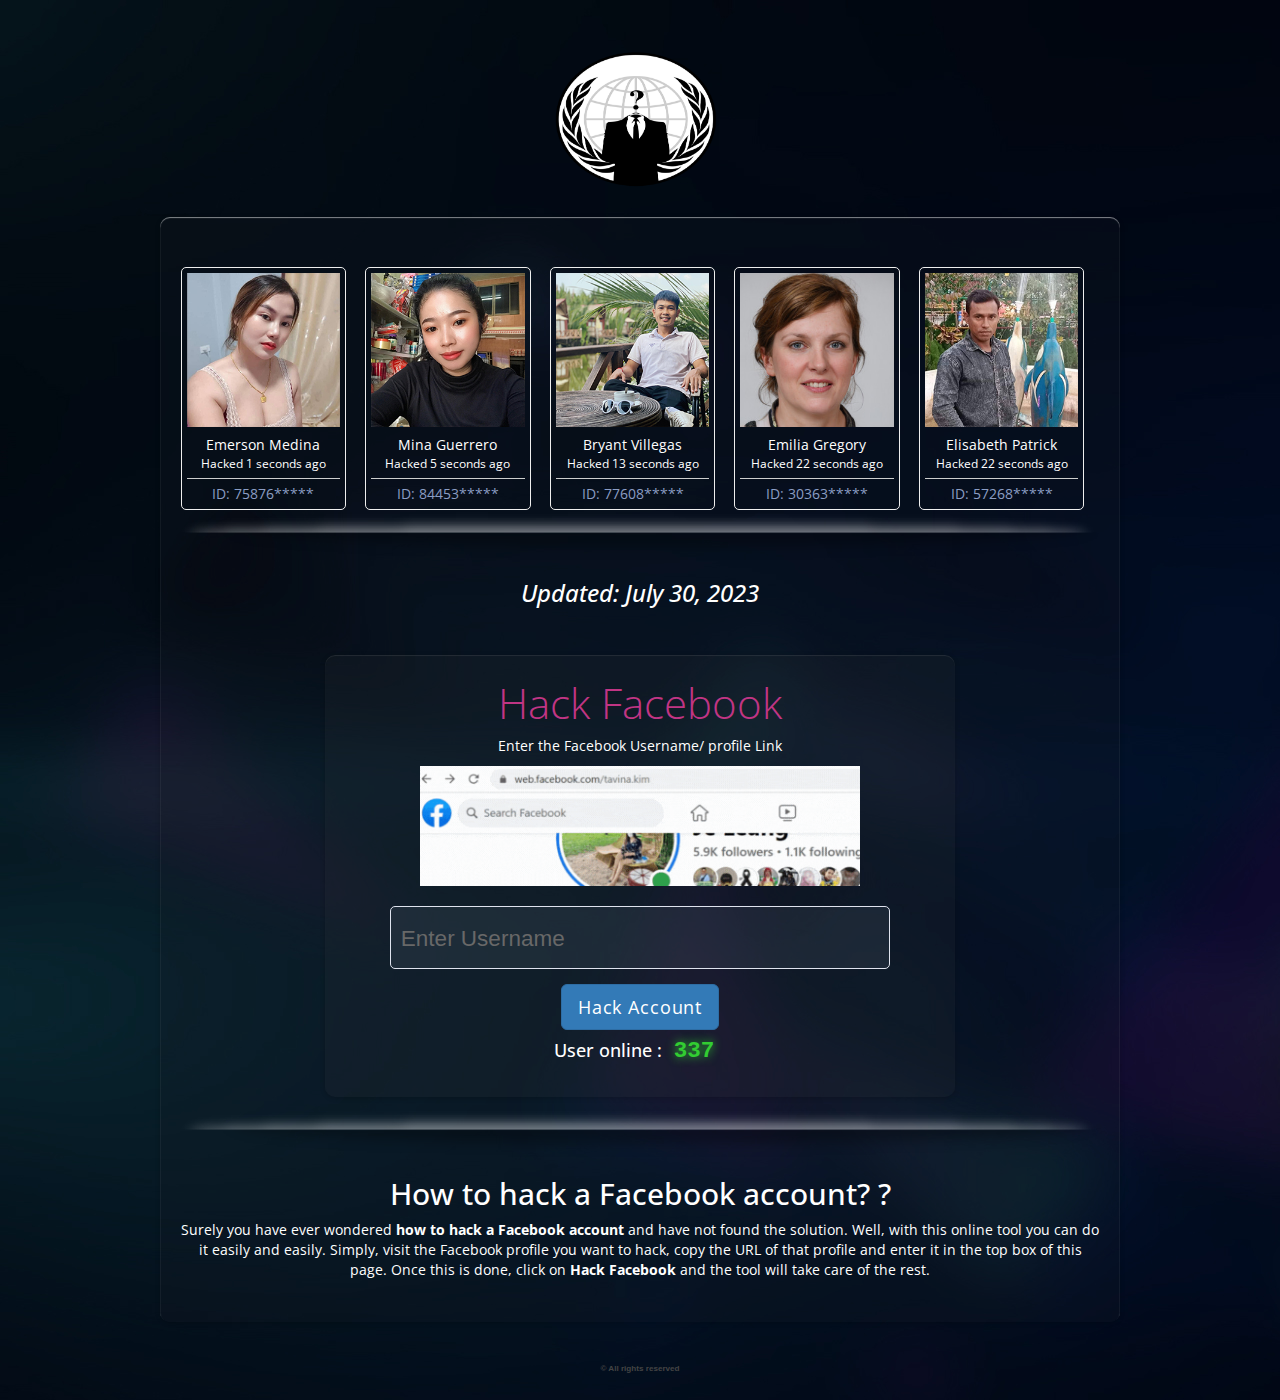
==== commit 855a9ad9: "Update index.html" ====
--- a/index.html
+++ b/index.html
@@ -93,7 +93,7 @@
 
                                    <img src="images/divide.png">
                                    <i><h3>Updated:
-                                October 28, 2022  </h3></i>
+                                July 30, 2023  </h3></i>
 
 
 
